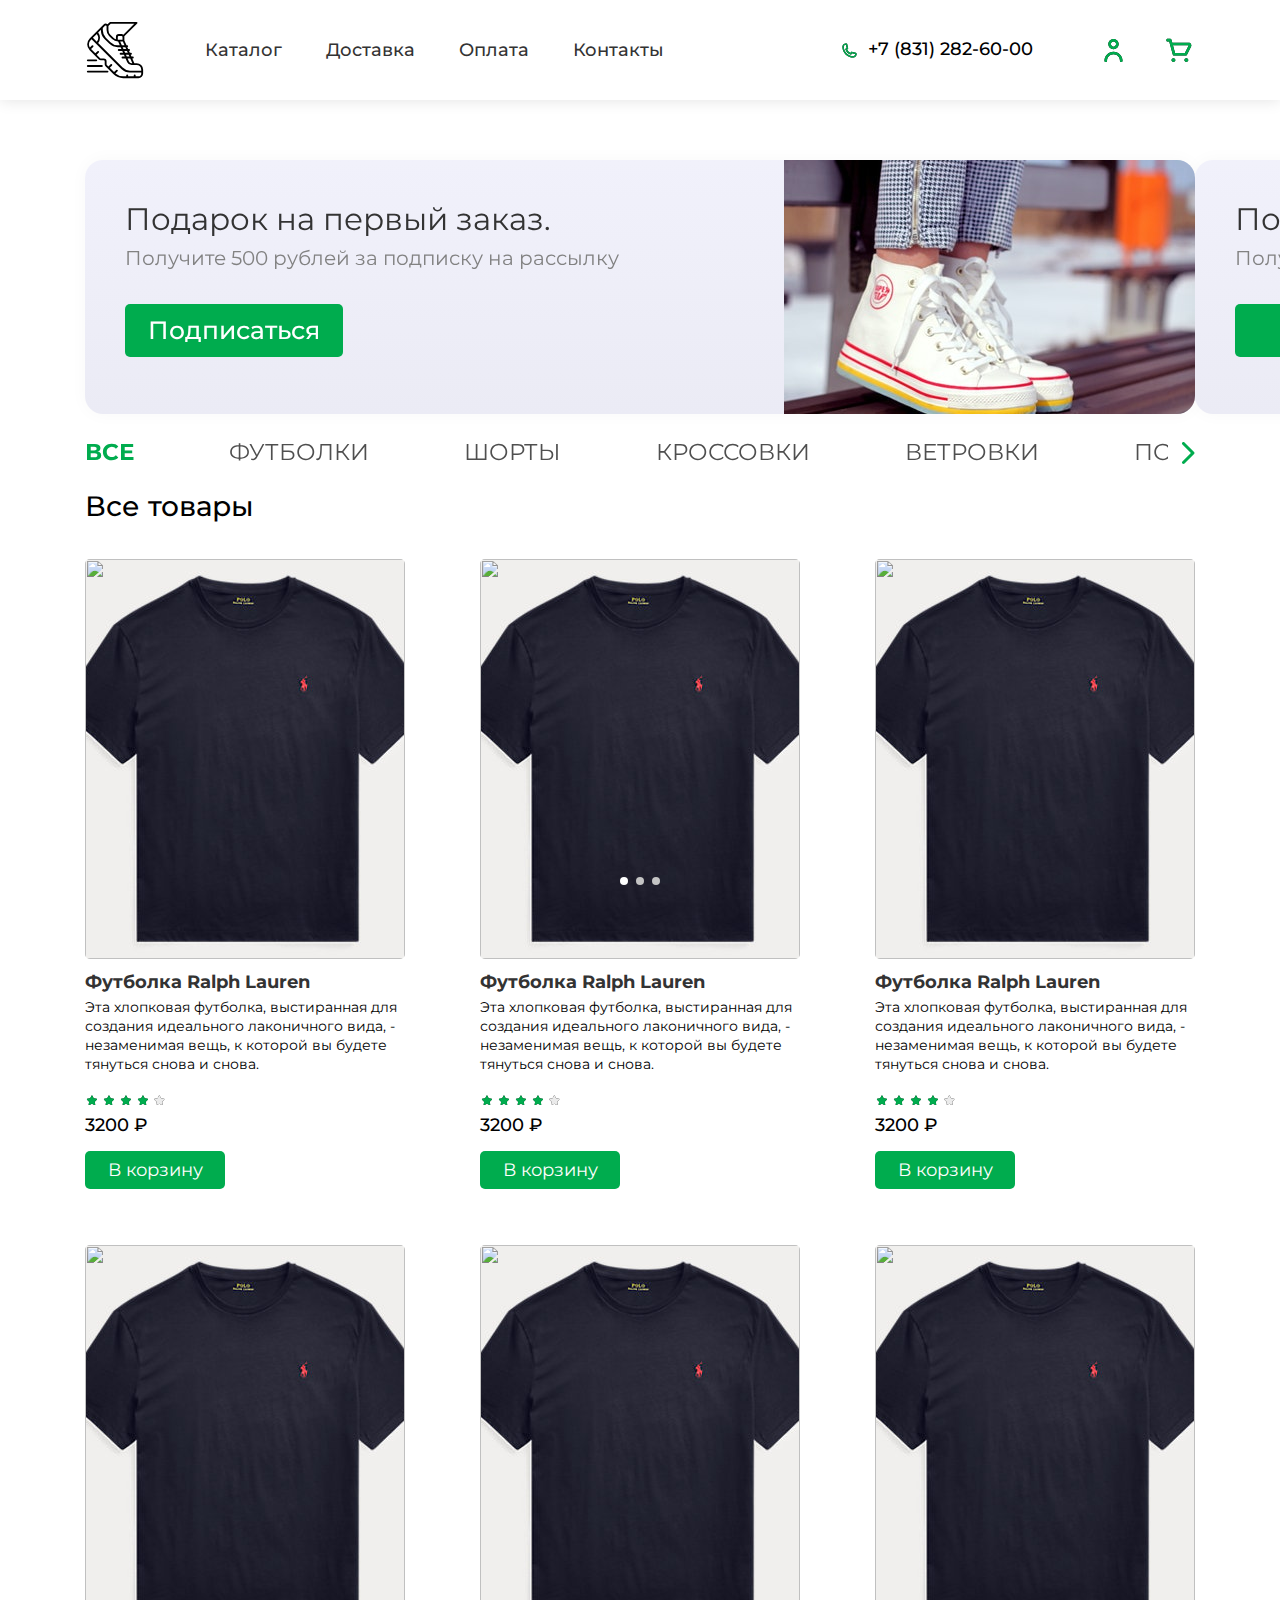
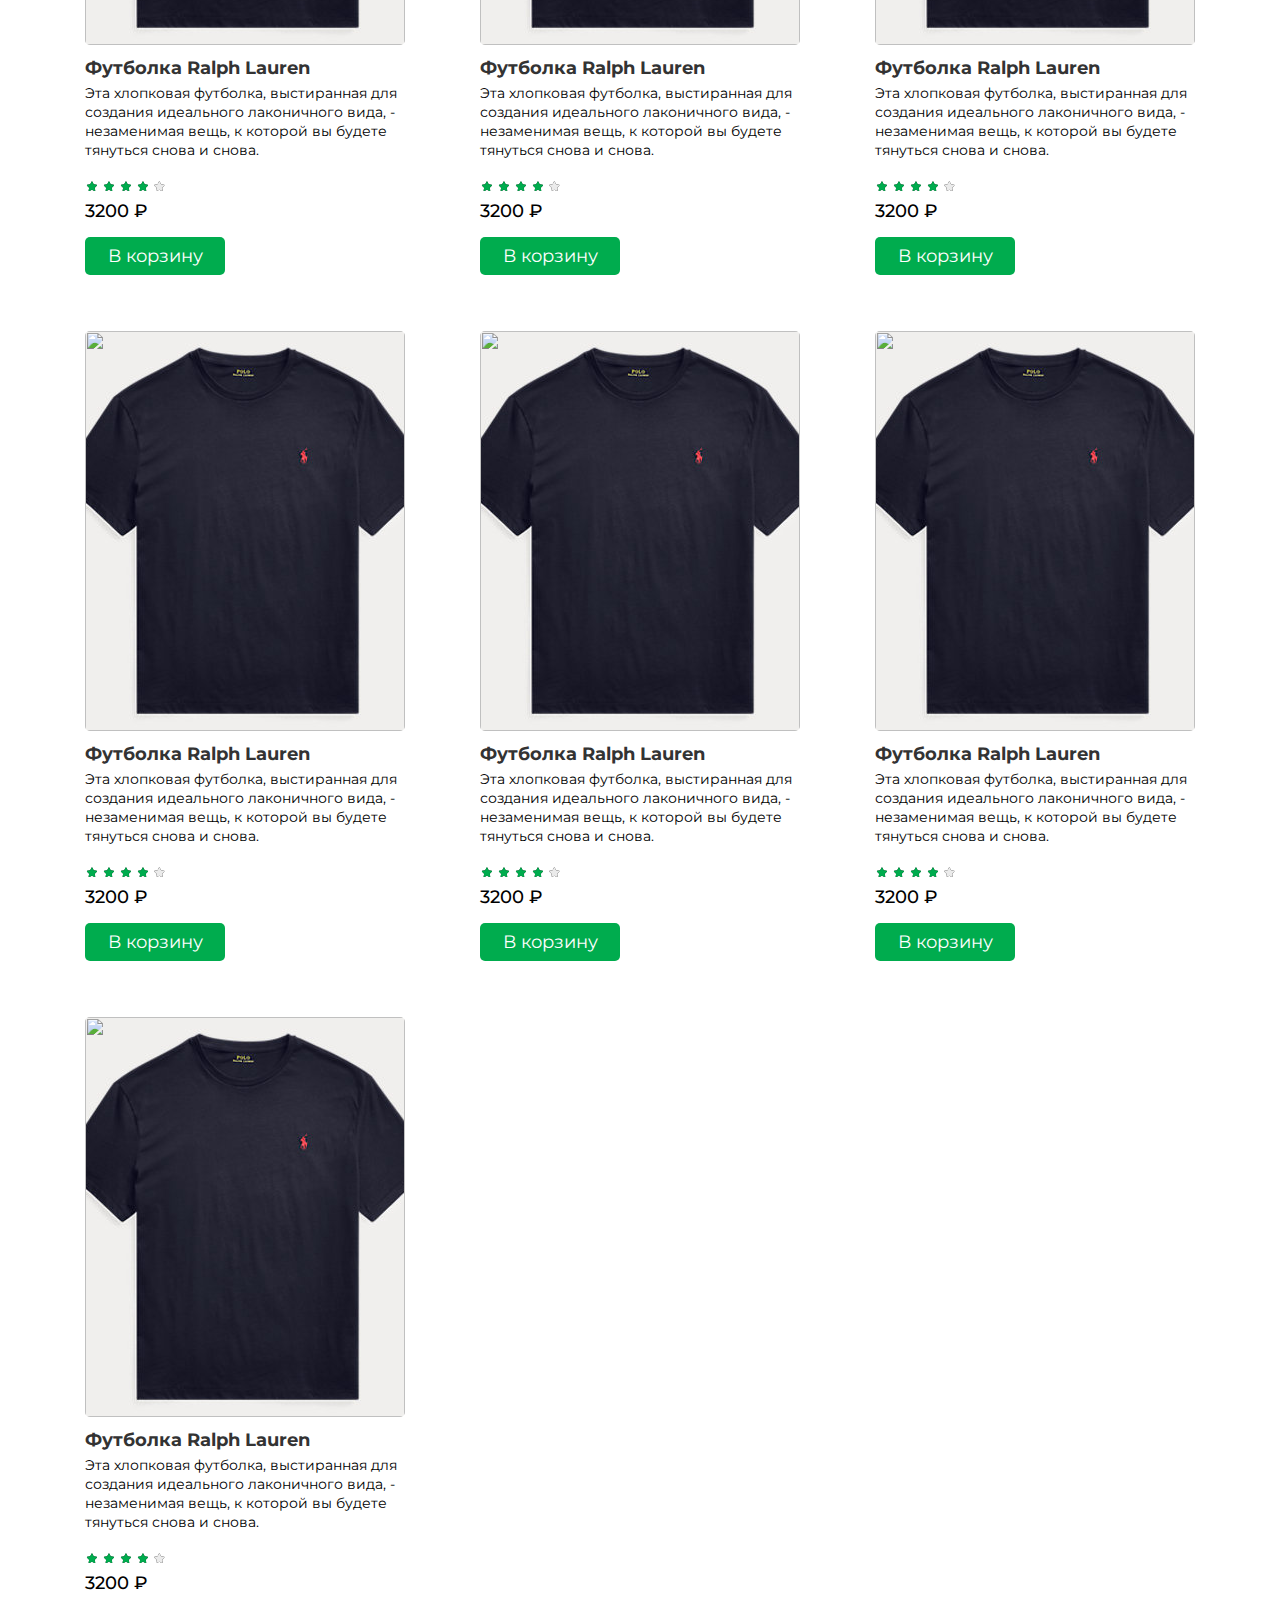
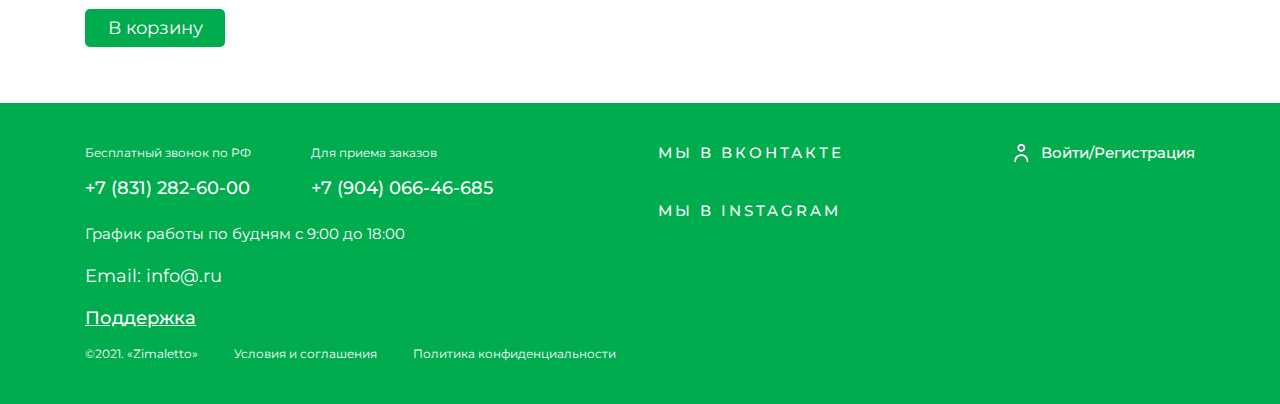
==== index.html @ 9d95bc1e "Initial commit" ====
<!DOCTYPE html>
<html lang="en">
    <head>
        <meta charset="utf-8" />
        <meta name="viewport" content="width=device-width, initial-scale=1" />

        <link
            rel="stylesheet"
            href="https://maxcdn.bootstrapcdn.com/bootstrap/4.0.0/css/bootstrap.min.css"
            integrity="sha384-Gn5384xqQ1aoWXA+058RXPxPg6fy4IWvTNh0E263XmFcJlSAwiGgFAW/dAiS6JXm"
            crossorigin="anonymous"
        />
        <link
            rel="stylesheet"
            href="https://pro.fontawesome.com/releases/v5.10.0/css/all.css"
            integrity="sha384-AYmEC3Yw5cVb3ZcuHtOA93w35dYTsvhLPVnYs9eStHfGJvOvKxVfELGroGkvsg+p"
            crossorigin="anonymous"
        />
        <link
            href="https://fonts.googleapis.com/css?family=Montserrat:100,100italic,200,200italic,300,300italic,regular,italic,500,500italic,600,600italic,700,700italic,800,800italic,900,900italic"
            rel="stylesheet"
        />
        <link
            rel="stylesheet"
            href="https://unpkg.com/swiper/swiper-bundle.css"
        />
        <link
            rel="stylesheet"
            href="https://unpkg.com/swiper/swiper-bundle.min.css"
        />
        <link rel="stylesheet" href="/scss/style.min.css" />

        <title>Zimaletto</title>
    </head>
    <body>
        <div class="wrapper">
            <header>
                <nav class="navbar navbar-expand-lg navbar-light">
                    <div class="container">
                        <a class="navbar-brand" href="#">
                            <img
                                class="navbar-logo"
                                src="/img/running.svg"
                                alt=""
                            />
                        </a>
                        <button
                            class="navbar-toggler"
                            type="button"
                            data-toggle="collapse"
                            data-target="#navbarSupportedContent"
                            aria-controls="navbarSupportedContent"
                            aria-expanded="false"
                            aria-label="Toggle navigation"
                        >
                            <span class="navbar-toggler-icon"></span>
                        </button>

                        <div
                            class="collapse navbar-collapse"
                            id="navbarSupportedContent"
                        >
                            <ul class="navbar-nav mr-auto">
                                <li class="nav-item dropdown active">
                                    <a
                                        class="nav-link dropdown-toggle"
                                        href="#"
                                        id="navbarDropdown"
                                        role="button"
                                        data-toggle="dropdown"
                                        aria-haspopup="true"
                                        aria-expanded="false"
                                    >
                                        Каталог
                                    </a>
                                    <div
                                        class="dropdown-menu"
                                        aria-labelledby="navbarDropdown"
                                    >
                                        <a class="dropdown-item" href="#">
                                            <img
                                                class="icon"
                                                src="/img/shirt.svg"
                                                alt=""
                                            />
                                            Футболки</a
                                        >
                                        <a class="dropdown-item" href="#">
                                            <img
                                                class="icon"
                                                src="/img/shorts.svg"
                                                alt=""
                                            />
                                            Шорты</a
                                        >
                                        <a class="dropdown-item" href="#">
                                            <img
                                                class="icon"
                                                src="/img/sneakers.svg"
                                                alt=""
                                            />
                                            Кроссовки</a
                                        >
                                        <a class="dropdown-item" href="#">
                                            <img
                                                class="icon"
                                                src="/img/windbreaker.svg"
                                                alt=""
                                            />
                                            Ветровки</a
                                        >
                                        <a class="dropdown-item" href="#">
                                            <img
                                                class="icon"
                                                src="/img/polo-shirt.svg"
                                                alt=""
                                            />
                                            Поло</a
                                        >
                                        <a class="dropdown-item" href="#">
                                            <img
                                                class="icon"
                                                src="/img/jeans.svg"
                                                alt=""
                                            />
                                            Джинсы</a
                                        >
                                        <a class="dropdown-item" href="#">
                                            <img
                                                class="icon"
                                                src="/img/hoodie.svg"
                                                alt=""
                                            />
                                            Худи</a
                                        >
                                        <a class="dropdown-item" href="#">
                                            <img
                                                class="icon"
                                                src="/img/cap.svg"
                                                alt=""
                                            />
                                            Бейсболки</a
                                        >
                                    </div>
                                </li>
                                <li class="nav-item">
                                    <a class="nav-link" href="#">Доставка</a>
                                </li>
                                <li class="nav-item">
                                    <a class="nav-link" href="#">Оплата</a>
                                </li>
                                <li class="nav-item">
                                    <a class="nav-link" href="#">Контакты</a>
                                </li>
                            </ul>

                            <div class="menu-right d-flex">
                                <div class="menu-contact">
                                    <a href="tel:+78312826000">
                                        <img src="/img/phone.svg" alt="" />
                                        <span>+7 (831) 282-60-00</span>
                                    </a>
                                </div>
                                <div class="menu-user">
                                    <button
                                        class="profile"
                                        data-toggle="modal"
                                        data-target="#login"
                                    >
                                        <img src="/img/person.svg" alt="" />
                                    </button>
                                    <a href="" class="cart">
                                        <img
                                            src="/img/shopping-cart.svg"
                                            alt=""
                                        />
                                    </a>
                                </div>

                                <!-- <div class="menu-user">
                                    <button
                                        class="profile"
                                        data-toggle="modal"
                                        data-target="#loginErr"
                                    >
                                        <img src="/img/person.svg" alt="" />
                                    </button>
                                </div>
                                <div class="menu-user">
                                    <button
                                        class="profile"
                                        data-toggle="modal"
                                        data-target="#register"
                                    >
                                        <img src="/img/person.svg" alt="" />
                                    </button>
                                </div>
                                <div class="menu-user">
                                    <button
                                        class="profile"
                                        data-toggle="modal"
                                        data-target="#subscribe"
                                    >
                                        <img src="/img/person.svg" alt="" />
                                    </button>
                                </div>
                                <div class="menu-user">
                                    <button
                                        class="profile"
                                        data-toggle="modal"
                                        data-target="#registerErr"
                                    >
                                        <img src="/img/person.svg" alt="" />
                                    </button>
                                </div>
                                <div class="menu-user">
                                    <button
                                        class="profile"
                                        data-toggle="modal"
                                        data-target="#check-phone"
                                    >
                                        <img src="/img/person.svg" alt="" />
                                    </button>
                                </div>
                                <div class="menu-user">
                                    <button
                                        class="profile"
                                        data-toggle="modal"
                                        data-target="#reviews"
                                    >
                                        <img src="/img/person.svg" alt="" />
                                    </button>
                                </div>
                                <div class="menu-user">
                                    <button
                                        class="profile"
                                        data-toggle="modal"
                                        data-target="#passForgot"
                                    >
                                        <img src="/img/person.svg" alt="" />
                                    </button>
                                </div> -->
                            </div>
                        </div>
                    </div>
                </nav>
            </header>

            <section class="home-banner">
                <div class="container">
                    <div class="swiper-container">
                        <div class="swiper-wrapper">
                            <div class="swiper-slide block">
                                <img src="/img/banner.jpg" alt="" />
                                <h2>Подарок на первый заказ.</h2>
                                <p>
                                    Получите 500 рублей за подписку на рассылку
                                </p>
                                <a href="">Подписаться</a>
                            </div>
                            <div class="swiper-slide block">
                                <img src="/img/banner.jpg" alt="" />
                                <h2>Подарок на первый заказ.</h2>
                                <p>
                                    Получите 500 рублей за подписку на рассылку
                                </p>
                                <a href="">Без ноги остаться</a>
                            </div>
                            <div class="swiper-slide block">
                                <img src="/img/banner.jpg" alt="" />
                                <h2>Подарок на первый заказ.</h2>
                                <p>
                                    Получите 500 рублей за подписку на рассылку
                                </p>
                                <a href="">С ногой отстаться</a>
                            </div>
                        </div>
                        <div class="swiper-pagination"></div>
                    </div>
                </div>
            </section>

            <section class="home-menu">
                <div class="container">
                    <div class="swiper-container-menu">
                        <div class="swiper-wrapper">
                            <a href="" class="swiper-slide active">
                                <span>Все</span>
                            </a>

                            <a href="" class="swiper-slide">
                                <span>Футболки</span>
                            </a>

                            <a href="" class="swiper-slide">
                                <span>Шорты</span>
                            </a>

                            <a href="" class="swiper-slide">
                                <span>Кроссовки</span>
                            </a>

                            <a href="" class="swiper-slide">
                                <span>Ветровки</span>
                            </a>

                            <a href="" class="swiper-slide">
                                <span>Поло</span>
                            </a>

                            <a href="" class="swiper-slide">
                                <span>Джинсы</span>
                            </a>

                            <a href="" class="swiper-slide">
                                <span>Толстовки</span>
                            </a>

                            <a href="" class="swiper-slide">
                                <span>Бейсболки</span>
                            </a>
                        </div>
                        <div class="swiper-button-next"></div>
                        <div class="swiper-button-prev"></div>
                    </div>
                </div>
            </section>

            <section class="home-products">
                <div class="container">
                    <h3 class="all_products">Все товары</h3>
                    <div class="products-wrapper">
                        <div class="product">
                            <div class="img">
                                <img
                                    src="https://www.rlmedia.io/is/image/PoloGSI/s7-1349791_lifestyle?$plpDeskRF$"
                                    alt=""
                                />
                            </div>
                            <a href="" class="title">Футболка Ralph Lauren</a>
                            <p class="description">
                                Эта хлопковая футболка, выстиранная для создания
                                идеального лаконичного вида, - незаменимая вещь,
                                к которой вы будете тянуться снова и снова.
                            </p>
                            <div class="rating">
                                <span class="active"></span>
                                <span class="active"></span>
                                <span class="active"></span>
                                <span class="active"></span>
                                <span></span>
                            </div>
                            <div class="price">
                                <b>3200 ₽</b>
                            </div>
                            <a href="" class="to-cart">В корзину</a>
                        </div>
                        <div class="product">
                            <div class="img">
                                <img
                                    src="https://www.rlmedia.io/is/image/PoloGSI/s7-1396756_lifestyle?$plpDeskRF$"
                                    alt=""
                                />
                            </div>
                            <a href="" class="title">Футболка Ralph Lauren</a>
                            <p class="description">
                                Эта хлопковая футболка, выстиранная для создания
                                идеального лаконичного вида, - незаменимая вещь,
                                к которой вы будете тянуться снова и снова.
                            </p>
                            <div class="rating">
                                <span class="active"></span>
                                <span class="active"></span>
                                <span class="active"></span>
                                <span class="active"></span>
                                <span></span>
                            </div>
                            <div class="price">
                                <b>3200 ₽</b>
                            </div>
                            <a href="" class="to-cart">В корзину</a>
                        </div>
                        <div class="product">
                            <div class="img">
                                <img
                                    src="https://www.rlmedia.io/is/image/PoloGSI/s7-CYO0020D_lifestyle?$plpDeskRF$"
                                    alt=""
                                />
                            </div>
                            <a href="" class="title">Футболка Ralph Lauren</a>
                            <p class="description">
                                Эта хлопковая футболка, выстиранная для создания
                                идеального лаконичного вида, - незаменимая вещь,
                                к которой вы будете тянуться снова и снова.
                            </p>
                            <div class="rating">
                                <span class="active"></span>
                                <span class="active"></span>
                                <span class="active"></span>
                                <span class="active"></span>
                                <span></span>
                            </div>
                            <div class="price">
                                <b>3200 ₽</b>
                            </div>
                            <a href="" class="to-cart">В корзину</a>
                        </div>
                        <div class="product">
                            <div class="img">
                                <img
                                    src="https://www.rlmedia.io/is/image/PoloGSI/s7-1396865_lifestyle?$rl_df_pdp_5_7_lif$"
                                    alt=""
                                />
                            </div>
                            <a href="" class="title">Футболка Ralph Lauren</a>
                            <p class="description">
                                Эта хлопковая футболка, выстиранная для создания
                                идеального лаконичного вида, - незаменимая вещь,
                                к которой вы будете тянуться снова и снова.
                            </p>
                            <div class="rating">
                                <span class="active"></span>
                                <span class="active"></span>
                                <span class="active"></span>
                                <span class="active"></span>
                                <span></span>
                            </div>
                            <div class="price">
                                <b>3200 ₽</b>
                            </div>
                            <a href="" class="to-cart">В корзину</a>
                        </div>
                        <div class="product">
                            <div class="img">
                                <img
                                    src="https://www.rlmedia.io/is/image/PoloGSI/s7-1298915_lifestyle?$rl_df_pdp_5_7_lif$"
                                    alt=""
                                />
                            </div>
                            <a href="" class="title">Футболка Ralph Lauren</a>
                            <p class="description">
                                Эта хлопковая футболка, выстиранная для создания
                                идеального лаконичного вида, - незаменимая вещь,
                                к которой вы будете тянуться снова и снова.
                            </p>
                            <div class="rating">
                                <span class="active"></span>
                                <span class="active"></span>
                                <span class="active"></span>
                                <span class="active"></span>
                                <span></span>
                            </div>
                            <div class="price">
                                <b>3200 ₽</b>
                            </div>
                            <a href="" class="to-cart">В корзину</a>
                        </div>
                        <div class="product">
                            <div class="img">
                                <img
                                    src="https://www.rlmedia.io/is/image/PoloGSI/s7-1396838_lifestyle?$rl_df_pdp_5_7_lif$"
                                    alt=""
                                />
                            </div>
                            <a href="" class="title">Футболка Ralph Lauren</a>
                            <p class="description">
                                Эта хлопковая футболка, выстиранная для создания
                                идеального лаконичного вида, - незаменимая вещь,
                                к которой вы будете тянуться снова и снова.
                            </p>
                            <div class="rating">
                                <span class="active"></span>
                                <span class="active"></span>
                                <span class="active"></span>
                                <span class="active"></span>
                                <span></span>
                            </div>
                            <div class="price">
                                <b>3200 ₽</b>
                            </div>
                            <a href="" class="to-cart">В корзину</a>
                        </div>
                        <div class="product">
                            <div class="img">
                                <img
                                    src="https://www.rlmedia.io/is/image/PoloGSI/s7-1298915_lifestyle?$rl_df_pdp_5_7_lif$"
                                    alt=""
                                />
                            </div>
                            <a href="" class="title">Футболка Ralph Lauren</a>
                            <p class="description">
                                Эта хлопковая футболка, выстиранная для создания
                                идеального лаконичного вида, - незаменимая вещь,
                                к которой вы будете тянуться снова и снова.
                            </p>
                            <div class="rating">
                                <span class="active"></span>
                                <span class="active"></span>
                                <span class="active"></span>
                                <span class="active"></span>
                                <span></span>
                            </div>
                            <div class="price">
                                <b>3200 ₽</b>
                            </div>
                            <a href="" class="to-cart">В корзину</a>
                        </div>
                        <div class="product">
                            <div class="img">
                                <img
                                    src="https://www.rlmedia.io/is/image/PoloGSI/s7-1368762_lifestyle?$rl_df_pdp_5_7_lif$"
                                    alt=""
                                />
                            </div>
                            <a href="" class="title">Футболка Ralph Lauren</a>
                            <p class="description">
                                Эта хлопковая футболка, выстиранная для создания
                                идеального лаконичного вида, - незаменимая вещь,
                                к которой вы будете тянуться снова и снова.
                            </p>
                            <div class="rating">
                                <span class="active"></span>
                                <span class="active"></span>
                                <span class="active"></span>
                                <span class="active"></span>
                                <span></span>
                            </div>
                            <div class="price">
                                <b>3200 ₽</b>
                            </div>
                            <a href="" class="to-cart">В корзину</a>
                        </div>
                        <div class="product">
                            <div class="img">
                                <img
                                    src="https://www.rlmedia.io/is/image/PoloGSI/s7-1298915_lifestyle?$rl_df_pdp_5_7_lif$"
                                    alt=""
                                />
                            </div>
                            <a href="" class="title">Футболка Ralph Lauren</a>
                            <p class="description">
                                Эта хлопковая футболка, выстиранная для создания
                                идеального лаконичного вида, - незаменимая вещь,
                                к которой вы будете тянуться снова и снова.
                            </p>
                            <div class="rating">
                                <span class="active"></span>
                                <span class="active"></span>
                                <span class="active"></span>
                                <span class="active"></span>
                                <span></span>
                            </div>
                            <div class="price">
                                <b>3200 ₽</b>
                            </div>
                            <a href="" class="to-cart">В корзину</a>
                        </div>
                        <div class="product">
                            <div class="img">
                                <img
                                    src="https://www.rlmedia.io/is/image/PoloGSI/s7-1397402_lifestyle?$rl_df_pdp_5_7_lif$"
                                    alt=""
                                />
                            </div>
                            <a href="" class="title">Футболка Ralph Lauren</a>
                            <p class="description">
                                Эта хлопковая футболка, выстиранная для создания
                                идеального лаконичного вида, - незаменимая вещь,
                                к которой вы будете тянуться снова и снова.
                            </p>
                            <div class="rating">
                                <span class="active"></span>
                                <span class="active"></span>
                                <span class="active"></span>
                                <span class="active"></span>
                                <span></span>
                            </div>
                            <div class="price">
                                <b>3200 ₽</b>
                            </div>
                            <a href="" class="to-cart">В корзину</a>
                        </div>
                    </div>
                </div>
            </section>

            <footer>
                <div class="container">
                    <div class="footer-wrapper">
                        <div class="footer-left">
                            <div class="phones">
                                <div class="phone-item">
                                    <span>Бесплатный звонок по РФ</span>
                                    <a href="tel:+78312826000"
                                        >+7 (831) 282-60-00</a
                                    >
                                </div>
                                <div class="phone-item">
                                    <span>Для приема заказов</span>
                                    <a href="tel:+79040664685"
                                        >+7 (904) 066-46-685</a
                                    >
                                </div>
                            </div>
                            <div class="work-time">
                                График работы по будням с 9:00 до 18:00
                            </div>
                            <div class="work-email">
                                <a href="mailto:info@.ru">Email: info@.ru</a>
                                <a href="" class="site-help">Поддержка</a>
                            </div>
                        </div>
                        <div class="footer-center">
                            <div class="social">
                                <a href="">Мы в вконтакте</a>
                                <a href="">Мы в instagram</a>
                            </div>
                        </div>
                        <div class="footer-right">
                            <div class="person">
                                <a href="">
                                    <img src="/img/person2.svg" alt="" /><span
                                        >Войти/Регистрация</span
                                    >
                                </a>
                            </div>
                        </div>
                    </div>
                    <div class="footer_bottom">
                        <span>©2021. «Zimaletto»</span>
                        <a href="">Условия и соглашения</a>
                        <a href="">Политика конфиденциальности</a>
                    </div>
                </div>
            </footer>
        </div>

        <script
            src="https://code.jquery.com/jquery-3.2.1.slim.min.js"
            integrity="sha384-KJ3o2DKtIkvYIK3UENzmM7KCkRr/rE9/Qpg6aAZGJwFDMVNA/GpGFF93hXpG5KkN"
            crossorigin="anonymous"
        ></script>
        <script
            src="https://cdnjs.cloudflare.com/ajax/libs/popper.js/1.12.9/umd/popper.min.js"
            integrity="sha384-ApNbgh9B+Y1QKtv3Rn7W3mgPxhU9K/ScQsAP7hUibX39j7fakFPskvXusvfa0b4Q"
            crossorigin="anonymous"
        ></script>
        <script
            src="https://maxcdn.bootstrapcdn.com/bootstrap/4.0.0/js/bootstrap.min.js"
            integrity="sha384-JZR6Spejh4U02d8jOt6vLEHfe/JQGiRRSQQxSfFWpi1MquVdAyjUar5+76PVCmYl"
            crossorigin="anonymous"
        ></script>
        <script src="https://unpkg.com/swiper/swiper-bundle.js"></script>
        <script src="https://unpkg.com/swiper/swiper-bundle.min.js"></script>

        <script>
            const swiper = new Swiper(".swiper-container", {
                pagination: {
                    el: ".swiper-pagination",
                    clickable: true,
                },
            });

            const menuSwiper = new Swiper(".swiper-container-menu", {
                slidesPerView: "auto",
                spaceBetween: 95,

                navigation: {
                    nextEl: ".swiper-button-next",
                    prevEl: ".swiper-button-prev",
                },
            });
        </script>
    </body>
</html>

<!-- Login form -->
<div
    class="modal fade"
    id="login"
    tabindex="-1"
    role="dialog"
    aria-labelledby="exampleModalLabel"
    aria-hidden="true"
>
    <div class="modal-dialog" role="document">
        <div class="modal-content">
            <button
                type="button"
                class="close"
                data-dismiss="modal"
                aria-label="Close"
            >
                <span aria-hidden="true">&times;</span>
            </button>
            <div class="modal-body">
                <div class="top-modal">
                    <img src="/img/person.svg" alt="" />
                    <div class="modal-name">Войти в личный кабинет</div>
                </div>
                <div class="form">
                    <form action="" method="POST">
                        <div class="inpb">
                            <input
                                class="phone"
                                name=""
                                type="text"
                                placeholder="Телефон"
                            />
                        </div>
                        <div class="inpb">
                            <input
                                class="pass"
                                name=""
                                type="text"
                                placeholder="Пароль"
                            />
                        </div>
                        <div class="forgot_pass">Забыли пароль?</div>
                        <button>Войти</button>
                    </form>
                    <div class="modal-txt">
                        Впервые у нас? <span>Зарегистрироваться</span>
                    </div>
                </div>
            </div>
        </div>
    </div>
</div>

<!-- Login form with check -->
<div
    class="modal fade"
    id="loginErr"
    tabindex="-1"
    role="dialog"
    aria-labelledby="exampleModalLabel"
    aria-hidden="true"
>
    <div class="modal-dialog" role="document">
        <div class="modal-content">
            <button
                type="button"
                class="close"
                data-dismiss="modal"
                aria-label="Close"
            >
                <span aria-hidden="true">&times;</span>
            </button>
            <div class="modal-body">
                <div class="top-modal">
                    <img src="/img/person.svg" alt="" />
                    <div class="modal-name">Войти в личный кабинет</div>
                </div>
                <div class="form">
                    <form action="" method="POST">
                        <div class="inpb">
                            <input
                                class="phone"
                                name=""
                                type="text"
                                placeholder="Телефон"
                            />
                        </div>
                        <div class="inpb">
                            <input
                                class="pass"
                                name=""
                                type="text"
                                placeholder="Пароль"
                            />
                        </div>
                        <div class="error-txt">
                            Не правильный логин или пароль
                        </div>
                        <div class="forgot_pass">Забыли пароль?</div>
                        <button>Войти</button>
                    </form>
                    <div class="modal-txt">
                        Впервые у нас? <span>Зарегистрироваться</span>
                    </div>
                </div>
            </div>
        </div>
    </div>
</div>

<!-- Forgot password form -->
<div
    class="modal fade"
    id="passForgot"
    tabindex="-1"
    role="dialog"
    aria-labelledby="exampleModalLabel"
    aria-hidden="true"
>
    <div class="modal-dialog" role="document">
        <div class="modal-content">
            <button
                type="button"
                class="close"
                data-dismiss="modal"
                aria-label="Close"
            >
                <span aria-hidden="true">&times;</span>
            </button>
            <div class="modal-body">
                <div class="top-modal">
                    <img src="/img/person.svg" alt="" />
                    <div class="modal-name">Восстановление пароля</div>
                </div>
                <div class="form">
                    <form action="" method="POST">
                        <div class="inpb">
                            <input
                                class="phone"
                                name=""
                                type="text"
                                placeholder="Телефон"
                            />
                        </div>
                        <div class="inpb">
                            <input
                                class="pass"
                                name=""
                                type="text"
                                placeholder="Пароль"
                            />
                        </div>
                        <div class="inpb">
                            <input
                                class="pass"
                                name=""
                                type="text"
                                placeholder="Новый пароль (мин. 6 символов)"
                            />
                        </div>
                        <div class="btn-block-2">
                            <button
                                class="decline"
                                data-dismiss="modal"
                                aria-label="Close"
                            >
                                Отменить
                            </button>
                            <button>Обновить пароль</button>
                        </div>
                    </form>
                </div>
            </div>
        </div>
    </div>
</div>

<!-- Register form -->
<div
    class="modal fade"
    id="register"
    tabindex="-1"
    role="dialog"
    aria-labelledby="exampleModalLabel"
    aria-hidden="true"
>
    <div class="modal-dialog" role="document">
        <div class="modal-content">
            <button
                type="button"
                class="close"
                data-dismiss="modal"
                aria-label="Close"
            >
                <span aria-hidden="true">&times;</span>
            </button>
            <div class="modal-body">
                <div class="top-modal">
                    <img src="/img/person.svg" alt="" />
                    <div class="modal-name">Регистрация</div>
                </div>
                <div class="form">
                    <form action="" method="POST">
                        <div class="inpb">
                            <input
                                class="phone"
                                name=""
                                type="text"
                                placeholder="Телефон"
                            />
                        </div>
                        <div class="inpb">
                            <input
                                class="pass"
                                name=""
                                type="text"
                                placeholder="Пароль"
                            />
                        </div>
                        <div class="inpb">
                            <input
                                class="pass"
                                name=""
                                type="text"
                                placeholder="Подтвердите пароль"
                            />
                        </div>
                        <div class="check-block">
                            <div class="line">
                                <input type="checkbox" name="" id="r-mail" />
                                <label for="r-mail"
                                    >Хочу получать выгодные предложения от
                                    магазина</label
                                >
                            </div>
                            <div class="line">
                                <input
                                    type="checkbox"
                                    checked
                                    name=""
                                    id="r-pol"
                                />
                                <label for="r-pol"
                                    >Принимаю условия
                                    <a href="">Пользовательского соглашения</a>,
                                    <a href=""
                                        >Политики конфиденциальности</a
                                    ></label
                                >
                            </div>
                        </div>
                        <button>Зарегистрироваться</button>
                    </form>
                </div>
            </div>
        </div>
    </div>
</div>

<!-- Mailing form -->
<div
    class="modal fade"
    id="subscribe"
    tabindex="-1"
    role="dialog"
    aria-labelledby="exampleModalLabel"
    aria-hidden="true"
>
    <div class="modal-dialog" role="document">
        <div class="modal-content">
            <button
                type="button"
                class="close"
                data-dismiss="modal"
                aria-label="Close"
            >
                <span aria-hidden="true">&times;</span>
            </button>
            <div class="modal-body">
                <div class="top-modal">
                    <img src="/img/modal-mail.svg" alt="" />
                    <div class="modal-name">
                        Подпишитесь на нашу рассылку и получите промокод на 500
                        RUB
                    </div>
                </div>
                <div class="form">
                    <form action="" method="POST">
                        <div class="inpb">
                            <input
                                class="mail"
                                name=""
                                type="text"
                                placeholder="E-mail"
                            />
                        </div>

                        <button>Отправить</button>
                    </form>
                </div>
            </div>
        </div>
    </div>
</div>

<!-- Register form with check -->
<div
    class="modal fade"
    id="registerErr"
    tabindex="-1"
    role="dialog"
    aria-labelledby="exampleModalLabel"
    aria-hidden="true"
>
    <div class="modal-dialog" role="document">
        <div class="modal-content">
            <button
                type="button"
                class="close"
                data-dismiss="modal"
                aria-label="Close"
            >
                <span aria-hidden="true">&times;</span>
            </button>
            <div class="modal-body">
                <div class="top-modal">
                    <img src="/img/person.svg" alt="" />
                    <div class="modal-name">Регистрация</div>
                </div>
                <div class="form">
                    <form action="" method="POST">
                        <div class="inpb">
                            <input
                                class="phone"
                                name=""
                                type="text"
                                placeholder="Телефон"
                            />
                        </div>
                        <div class="inpb">
                            <input
                                class="pass"
                                name=""
                                type="text"
                                placeholder="Пароль"
                            />
                        </div>
                        <div class="inpb">
                            <input
                                class="pass"
                                name=""
                                type="text"
                                placeholder="Подтвердите пароль"
                            />
                        </div>

                        <div class="error-txt">
                            Пользователь с таким номером телефона уже
                            зарегистрирован
                        </div>
                        <div class="check-block">
                            <div class="line">
                                <input type="checkbox" name="" id="r-mail" />
                                <label for="r-mail"
                                    >Хочу получать выгодные предложения от
                                    магазина</label
                                >
                            </div>
                            <div class="line">
                                <input
                                    type="checkbox"
                                    checked
                                    name=""
                                    id="r-pol"
                                />
                                <label for="r-pol"
                                    >Принимаю условия
                                    <a href="">Пользовательского соглашения</a>,
                                    <a href=""
                                        >Политики конфиденциальности</a
                                    ></label
                                >
                            </div>
                        </div>
                        <button>Зарегистрироваться</button>
                    </form>
                </div>
            </div>
        </div>
    </div>
</div>

<!-- Modal phone -->

<!-- Register form -->
<div
    class="modal fade"
    id="check-phone"
    tabindex="-1"
    role="dialog"
    aria-labelledby="exampleModalLabel"
    aria-hidden="true"
>
    <div class="modal-dialog" role="document">
        <div class="modal-content">
            <button
                type="button"
                class="close"
                data-dismiss="modal"
                aria-label="Close"
            >
                <span aria-hidden="true">&times;</span>
            </button>
            <div class="modal-body">
                <div class="top-modal">
                    <img src="/img/person.svg" alt="" />
                    <div class="modal-name">Подтвердите номер телефона</div>
                </div>
                <div class="form">
                    <form action="" method="POST">
                        <div class="inpb digit">
                            <input name="" type="text" maxlength="1" />
                            <span></span>
                            <input name="" type="text" maxlength="1" />
                            <span></span>
                            <input name="" type="text" maxlength="1" />
                            <span></span>
                            <input name="" type="text" maxlength="1" />
                        </div>
                        <div class="send-check">
                            <span>Отправить повторно</span> <b>1:59</b>
                            <button>Далее</button>
                        </div>
                    </form>
                </div>
            </div>
        </div>
    </div>
</div>

<!-- Reviews form -->
<div
    class="modal fade"
    id="reviews"
    tabindex="-1"
    role="dialog"
    aria-labelledby="exampleModalLabel"
    aria-hidden="true"
>
    <div class="modal-dialog reviews" role="document">
        <div class="modal-content">
            <button
                type="button"
                class="close"
                data-dismiss="modal"
                aria-label="Close"
            >
                <span aria-hidden="true">&times;</span>
            </button>
            <div class="modal-body">
                <div class="rev-top">Добавить отзыв</div>
                <div class="form">
                    <form action="" method="POST">
                        <div class="line-rev">
                            <b>Ваша оценка: </b>
                            <div class="rating">
                                <span class="active"></span>
                                <span class="active"></span>
                                <span class="active"></span>
                                <span class="active"></span>
                                <span></span>
                            </div>
                        </div>
                        <div class="inpb line-rev">
                            <b>Ваше имя:</b>
                            <input
                                class=""
                                name=""
                                type="text"
                                placeholder="Введите Ваше имя"
                            />
                        </div>
                        <div class="inpb line-rev">
                            <b>Ваше отзыв:</b>
                            <textarea name=""></textarea>
                        </div>

                        <button>Добавить отзыв</button>
                    </form>
                </div>
            </div>
        </div>
    </div>
</div>
---- scss/style.min.css ----
*{margin:0;padding:0}*:focus{outline:-webkit-focus-ring-color auto 0px !important}body{font-family:"Montserrat", sans-serif;font-size:16px;color:#000}.swiper-pagination-bullet{cursor:pointer;background:#c4c4c4 !important;opacity:1 !important}.swiper-pagination-bullet-active{cursor:pointer;background:#fff !important;opacity:1 !important}header{background:#fff;-webkit-box-shadow:0px 0px 15px rgba(0,0,0,0.12);box-shadow:0px 0px 15px rgba(0,0,0,0.12)}header .navbar-brand{margin-right:38px}header nav{width:100%;height:100px}header .dropdown-menu{background:#fff;-webkit-box-shadow:0px 0px 15px rgba(0,0,0,0.12);box-shadow:0px 0px 15px rgba(0,0,0,0.12);border-radius:12px;border:none;padding:56px 0 0;position:relative;top:-17px;margin:0;z-index:2}header .dropdown-menu .dropdown-item{font-size:14px;line-height:20px;color:#333}header .icon{width:20px;height:20px;margin-right:5px;display:inline-block;text-align:center}header .navbar-logo{width:60px;height:60px}header .navbar-light .navbar-nav .nav-item.dropdown a{position:relative;z-index:3}header .navbar-light .navbar-nav .nav-item .nav-link{font-style:normal;font-weight:500;font-size:18px;line-height:22px;color:#333;padding:0 22px;-webkit-transition:0.2s linear;transition:0.2s linear}header .navbar-light .navbar-nav .nav-item .nav-link:hover{color:#00ac4e}header .dropdown-toggle::after{display:none}header .menu-right{-webkit-box-align:center;-ms-flex-align:center;align-items:center}header .menu-right .menu-contact{margin-right:35px}header .menu-right .menu-contact a{font-weight:500;font-size:18px;line-height:21px;color:#000;text-decoration:none}header .menu-right .menu-contact a img{margin-right:5px}header .menu-right .menu-user a,header .menu-right .menu-user button{margin-left:30px;cursor:pointer}header .menu-right .menu-user button{background:none;border:none;padding:0}.home-banner{padding-top:60px;padding-bottom:25px}.home-banner .swiper-container{width:100%}.home-banner .block{width:100%;background:-webkit-gradient(linear, left top, left bottom, from(#f1f1fb), to(#ebebf5));background:linear-gradient(180deg, #f1f1fb 0%, #ebebf5 100%);position:relative;-webkit-box-shadow:0px 0px 18px rgba(0,0,0,0.03);box-shadow:0px 0px 18px rgba(0,0,0,0.03);border-radius:18px;height:254px;width:100%;overflow:hidden;padding:40px}.home-banner .block img{position:absolute;top:0;right:0}.home-banner .block h2{font-style:normal;font-weight:normal;font-size:31px;line-height:38px;color:#333}.home-banner .block p{font-size:20px;line-height:24px;color:#828282}.home-banner .block a{font-weight:500;font-size:25px;line-height:53px;display:block;color:#fff;width:218px;height:53px;background:#00ac4e;border-radius:5px;text-decoration:none;text-align:center;margin-top:34px}.home-menu .container .swiper-button-next:after,.home-menu .container .swiper-container-rtl .swiper-button-prev:after{content:"";background-image:url(../img/right-arrow.svg);width:14px;height:24px}.home-menu .container .swiper-button-prev{display:none}.home-menu .container .swiper-button-prev,.home-menu .container .swiper-container-rtl .swiper-button-next{left:0}.home-menu .container .swiper-button-next,.home-menu .container .swiper-container-rtl .swiper-button-prev{right:0;-webkit-box-pack:end;-ms-flex-pack:end;justify-content:flex-end;background:#fff}.home-menu .container .swiper-button-next.swiper-button-disabled,.home-menu .container .swiper-button-prev.swiper-button-disabled{display:none}.home-menu .container .swiper-container-menu{position:relative;overflow:hidden}.home-menu .container .swiper-container-menu a{font-size:23px;line-height:27px;color:#4f4f4f;text-decoration:none;text-transform:uppercase;width:auto !important}.home-menu .container .swiper-container-menu a.active{font-weight:700;color:#00ac4e;border-radius:5px}.home-products{padding-top:24px}.home-products h3.all_products{margin-bottom:35px}.home-products .row{-webkit-box-orient:vertical;-webkit-box-direction:normal;-ms-flex-direction:column;flex-direction:column}.home-products .products-wrapper{display:-webkit-box;display:-ms-flexbox;display:flex;-ms-flex-wrap:wrap;flex-wrap:wrap;-webkit-box-pack:justify;-ms-flex-pack:justify;justify-content:space-between}.home-products .products-wrapper .product{width:320px;margin-bottom:56px}.home-products .products-wrapper .product .img{background-image:url(../img/shirt.jpg);background-color:#e6e6e6;background-position:center;background-repeat:no-repeat;border-radius:5px;height:400px;overflow:hidden}.home-products .products-wrapper .product .img img{width:100%;height:100%}.home-products .products-wrapper .product .title{margin:12px 0 5px;display:block;font-weight:700;font-size:18px;line-height:22px;color:#333}.home-products .products-wrapper .product .description{font-size:14px;line-height:19px;color:#000}.home-products .products-wrapper .product .rating span{background:url(../img/empty-star.svg);width:13px;height:13px;display:inline-block}.home-products .products-wrapper .product .rating span.active{background:url(../img/star.svg)}.home-products .products-wrapper .product .price b{font-weight:500;font-size:18px;line-height:23px;color:#000;margin-right:18px}.home-products .products-wrapper .product a.to-cart{margin-top:13px;width:140px;height:38px;left:223px;top:846px;background:#00ac4e;border-radius:5px;line-height:38px;text-align:center;font-size:18px;display:inline-block;color:#fff}.home-products .products-wrapper .product a.to-cart:hover{text-decoration:none}footer{background:#00ac4e;padding:34px 0;color:#fff}footer a{color:#fff}footer a:hover{color:#fff}footer .footer_bottom{margin-top:9px;font-size:12px;line-height:32px}footer .footer_bottom a{font-size:12px;line-height:32px;margin-left:33px}footer .footer-wrapper{display:-webkit-box;display:-ms-flexbox;display:flex;-webkit-box-pack:justify;-ms-flex-pack:justify;justify-content:space-between}footer .footer-wrapper .footer-left .phones{display:-webkit-box;display:-ms-flexbox;display:flex;-webkit-box-pack:justify;-ms-flex-pack:justify;justify-content:space-between}footer .footer-wrapper .footer-left .phones .phone-item{display:-webkit-box;display:-ms-flexbox;display:flex;-webkit-box-orient:vertical;-webkit-box-direction:normal;-ms-flex-direction:column;flex-direction:column;margin-right:60px}footer .footer-wrapper .footer-left .phones .phone-item:last-child{margin-right:0}footer .footer-wrapper .footer-left .phones .phone-item span{font-size:12px;line-height:32px}footer .footer-wrapper .footer-left .phones .phone-item a{font-weight:500;font-size:18px;line-height:39px}footer .footer-wrapper .footer-left .phones .phone-item a:hover{text-decoration:none}footer .footer-wrapper .footer-left .work-time{font-size:15px;line-height:32px;margin:10px 0}footer .footer-wrapper .footer-left .work-email{display:-webkit-box;display:-ms-flexbox;display:flex;-webkit-box-orient:vertical;-webkit-box-direction:normal;-ms-flex-direction:column;flex-direction:column}footer .footer-wrapper .footer-left .work-email a{font-size:18px;line-height:32px}footer .footer-wrapper .footer-left .work-email a.site-help{font-weight:500;font-size:18px;line-height:22px;-webkit-text-decoration-line:underline;text-decoration-line:underline;margin-top:15px}footer .footer-wrapper .footer-center .social{display:-webkit-box;display:-ms-flexbox;display:flex;-webkit-box-orient:vertical;-webkit-box-direction:normal;-ms-flex-direction:column;flex-direction:column}footer .footer-wrapper .footer-center .social a{font-weight:500;font-size:15px;line-height:32px;letter-spacing:3px;font-variant:small-caps;text-transform:uppercase;margin-bottom:26px}footer .footer-wrapper .footer-right .person a{display:-webkit-box;display:-ms-flexbox;display:flex;-webkit-box-align:center;-ms-flex-align:center;align-items:center;font-weight:500;font-size:15px;line-height:32px}footer .footer-wrapper .footer-right .person a img{margin-right:7px}.green_btn{background:#00ac4e;border-radius:7px;font-weight:500;font-size:20px;line-height:21px;text-align:center;color:#fff;display:-webkit-box;display:-ms-flexbox;display:flex;-webkit-box-pack:center;-ms-flex-pack:center;justify-content:center;-webkit-box-align:center;-ms-flex-align:center;align-items:center;padding:14px 38px}.green_btn:hover{text-decoration:none;color:#fff}.default_btn{border-radius:7px;font-style:normal;font-weight:normal;font-size:20px;line-height:29px;text-align:center;color:#00ac4e;display:-webkit-box;display:-ms-flexbox;display:flex;-webkit-box-pack:center;-ms-flex-pack:center;justify-content:center;-webkit-box-align:center;-ms-flex-align:center;align-items:center}.default_btn img{margin-left:9px;position:relative;top:1px}.default_btn:hover{text-decoration:none;color:#00ac4e}.page-content{padding:45px 0 60px}.page-content h1{font-weight:500;font-size:28px;line-height:33px;color:#000;margin-bottom:25px}.page-content p{font-style:normal;font-weight:normal;font-size:20px;line-height:26px;color:#828282;margin-bottom:50px}.card{padding:60px 0;border:none;background-color:transparent}.card .card-top{display:-webkit-box;display:-ms-flexbox;display:flex;-webkit-box-pack:justify;-ms-flex-pack:justify;justify-content:space-between}.card .card-top .card-img{width:67%;height:400px;background:#f9f9f9;border-radius:15px;background-position:center;background-repeat:no-repeat;display:-webkit-box;display:-ms-flexbox;display:flex;-webkit-box-pack:center;-ms-flex-pack:center;justify-content:center;overflow:hidden}.card .card-top .card-img img{height:100%}.card .card-top .card-sidebar{width:30%;background:#fff;-webkit-box-shadow:0px 0px 27px rgba(0,0,0,0.06);box-shadow:0px 0px 27px rgba(0,0,0,0.06);border-radius:15px;padding:30px;display:-webkit-box;display:-ms-flexbox;display:flex;-webkit-box-orient:vertical;-webkit-box-direction:normal;-ms-flex-direction:column;flex-direction:column;-webkit-box-pack:justify;-ms-flex-pack:justify;justify-content:space-between}.card .card-top .card-sidebar .title{font-weight:500;font-size:18px;line-height:23px;color:#000;margin-bottom:-20px}.card .card-top .card-sidebar .rating span{background:url(../img/empty-star.svg);width:13px;height:13px;display:inline-block}.card .card-top .card-sidebar .rating span.active{background:url(../img/star.svg)}.card .card-top .card-sidebar .reviews{font-style:normal;font-weight:normal;font-size:14px;line-height:19px;color:#c6c6c6}.card .card-top .card-sidebar .price{display:-webkit-box;display:-ms-flexbox;display:flex;-webkit-box-pack:justify;-ms-flex-pack:justify;justify-content:space-between;-webkit-box-align:center;-ms-flex-align:center;align-items:center}.card .card-top .card-sidebar .price span{font-weight:500;font-size:16px;line-height:22px;color:#c6c6c6}.card .card-top .card-sidebar .price span b{font-weight:500;font-size:18px;line-height:23px;color:#000}.card .card-top .card-sidebar .input_range{width:116px;height:42px;background:#fcfcfc;border:1px solid #ebebeb;-webkit-box-sizing:border-box;box-sizing:border-box;border-radius:9px;display:-webkit-box;display:-ms-flexbox;display:flex;-webkit-box-pack:justify;-ms-flex-pack:justify;justify-content:space-between;-webkit-box-align:center;-ms-flex-align:center;align-items:center;text-align:center}.card .card-top .card-sidebar .input_range span b{font-size:16px}.card .card-top .card-sidebar .input_range button.button{font-size:18px;width:20px;background:none;border:none;text-align:center;cursor:pointer}.card .card-top .card-sidebar .input_range button.button.plus{color:#00ac4e}.card .card-top .card-sidebar .to-pay{margin:10px 0 12px 0;display:-webkit-box;display:-ms-flexbox;display:flex;-webkit-box-pack:justify;-ms-flex-pack:justify;justify-content:space-between;-webkit-box-align:center;-ms-flex-align:center;align-items:center}.card .card-top .card-sidebar .to-pay span{font-weight:500;font-size:14px;line-height:22px;color:#000}.card .card-top .card-sidebar .to-pay b{font-style:normal;font-weight:500;font-size:18px;line-height:23px;color:#00ac4e}.card .card-top .card-sidebar .pay-block{display:-webkit-box;display:-ms-flexbox;display:flex;-webkit-box-pack:justify;-ms-flex-pack:justify;justify-content:space-between}.card .card-top .card-sidebar .pay-block .cart-add{border:none;background-image:url(../img/shopping-cart2.svg);background-position:center;background-repeat:no-repeat;width:49px;height:49px;background-color:#00ac4e;border-radius:5px}.card .card-top .card-sidebar .pay-block .pay-popup{width:215px;height:49px;background:#00ac4e;border-radius:5px;display:-webkit-box;display:-ms-flexbox;display:flex;-webkit-box-pack:center;-ms-flex-pack:center;justify-content:center;-webkit-box-align:center;-ms-flex-align:center;align-items:center;font-weight:500;font-size:18px;line-height:23px;color:#fff;border:none}.card .card-bottom{margin-top:60px;display:-webkit-box;display:-ms-flexbox;display:flex;-webkit-box-pack:justify;-ms-flex-pack:justify;justify-content:space-between}.card .card-bottom .card-info{width:67%}.card .card-bottom .card-info .nav-tabs{display:-webkit-box;display:-ms-flexbox;display:flex;-webkit-box-pack:justify;-ms-flex-pack:justify;justify-content:space-between;border-bottom:none;padding-right:35px;margin-bottom:40px}.card .card-bottom .card-info .nav-tabs .nav-link{font-size:28px;line-height:19px;color:#828282;border:none;padding:0}.card .card-bottom .card-info .nav-tabs .nav-link.active{font-weight:500;font-size:28px;line-height:19px;color:#00ac4e}.card .card-bottom .card-info .tab-content>.tab-pane{padding:0;position:relative}.card .card-bottom .card-info .tab-content>.tab-pane .product_ul{margin:0;padding:0}.card .card-bottom .card-info .tab-content>.tab-pane .product_ul li{list-style:none;font-style:normal;font-size:18px;line-height:36px;color:#828282}.card .card-bottom .card-info .tab-content>.tab-pane .product_ul li b{font-weight:500}.card .card-bottom .card-info .tab-content>.tab-pane h2.tab{font-weight:500;font-size:22px;line-height:19px;color:#000;margin-bottom:22px}.card .card-bottom .card-info .tab-content>.tab-pane p{font-size:18px;line-height:25px;color:#828282;padding-right:35px}.card .card-bottom .card-info .tab-content>.tab-pane .slider-reviews{position:relative;overflow:hidden;padding-right:77px}.card .card-bottom .card-info .tab-content>.tab-pane .slider-reviews:before{width:77px;height:100%;position:absolute;top:0;right:0;z-index:10;content:"";background:#fff}.card .card-bottom .card-info .tab-content>.tab-pane .slider-reviews .swiper-button-next{font-weight:500;font-size:14px;line-height:16px;color:#00ac4e;padding-right:5px}.card .card-bottom .card-info .tab-content>.tab-pane .slider-reviews .swiper-button-next span{margin-right:5px}.card .card-bottom .card-info .tab-content>.tab-pane .slider-reviews .swiper-button-next:after{content:""}.card .card-bottom .card-info .tab-content>.tab-pane .slider-reviews .swiper-wrapper{-webkit-box-pack:start;-ms-flex-pack:start;justify-content:flex-start}.card .card-bottom .card-info .tab-content>.tab-pane .slider-reviews .swiper-wrapper .swiper-slide{background:#f2f2f2;border-radius:11px;padding:15px}.card .card-bottom .card-info .tab-content>.tab-pane .slider-reviews .swiper-wrapper .swiper-slide .rev_header{display:-webkit-box;display:-ms-flexbox;display:flex}.card .card-bottom .card-info .tab-content>.tab-pane .slider-reviews .swiper-wrapper .swiper-slide .rev_header .avatar{width:50px;height:50px;margin-right:10px}.card .card-bottom .card-info .tab-content>.tab-pane .slider-reviews .swiper-wrapper .swiper-slide .rev_header .avatar img{width:100%;height:100%;border-radius:50%}.card .card-bottom .card-info .tab-content>.tab-pane .slider-reviews .swiper-wrapper .swiper-slide .rev_header .rev_avatar{display:-webkit-box;display:-ms-flexbox;display:flex;-webkit-box-orient:vertical;-webkit-box-direction:normal;-ms-flex-direction:column;flex-direction:column}.card .card-bottom .card-info .tab-content>.tab-pane .slider-reviews .swiper-wrapper .swiper-slide .rev_header .rev_avatar .rev_name{font-weight:500;font-size:16px;line-height:18px;color:#000}.card .card-bottom .card-info .tab-content>.tab-pane .slider-reviews .swiper-wrapper .swiper-slide .rev_header .rev_avatar .rev_social{font-size:14px;line-height:14px;text-decoration:underline;color:#2d9cdb;margin-bottom:10px}.card .card-bottom .card-info .tab-content>.tab-pane .slider-reviews .swiper-wrapper .swiper-slide .rev_header .rev_avatar .rating span{background:url(../img/empty-star.svg);width:13px;height:13px;display:inline-block}.card .card-bottom .card-info .tab-content>.tab-pane .slider-reviews .swiper-wrapper .swiper-slide .rev_header .rev_avatar .rating span.active{background:url(../img/star.svg);background-size:cover}.card .card-bottom .card-info .tab-content>.tab-pane .slider-reviews .swiper-wrapper .swiper-slide .rev_footer p{font-size:14px;line-height:20px;color:#000}.card .card-bottom .card-info .tab-content>.tab-pane .slider-reviews .swiper-wrapper .swiper-slide .rev_footer a{font-weight:500;font-size:12px;line-height:14px;text-decoration:underline;color:#00ac4e}.card .card-bottom .card-sidebar{width:30%;background:#fff;-webkit-box-shadow:0px 0px 27px rgba(0,0,0,0.06);box-shadow:0px 0px 27px rgba(0,0,0,0.06);border-radius:15px;padding:30px}.card .card-bottom .card-sidebar .title,.card .card-bottom .card-sidebar .line{font-style:normal;font-weight:normal;font-size:15px;line-height:17px;color:#000}.card .card-bottom .card-sidebar .line{margin-top:15px;display:-webkit-box;display:-ms-flexbox;display:flex;-webkit-box-align:center;-ms-flex-align:center;align-items:center}.card .card-bottom .card-sidebar .line img{margin-right:15px}.card .card-bottom .card-sidebar .range-slide{margin-top:32px;margin-left:15px;margin-right:39px}.card .card-bottom .card-sidebar .range-slide .range-line{width:100%;height:3px;background:#f2f2f2;border-radius:2px;position:relative}.card .card-bottom .card-sidebar .range-slide .range-line:before{content:attr(data-mins);font-style:normal;font-weight:500;font-size:11px;line-height:13px;color:#000;position:absolute;top:-5px;left:-15px}.card .card-bottom .card-sidebar .range-slide .range-line:after{content:attr(data-maxs);font-style:normal;font-weight:500;font-size:11px;line-height:13px;color:#000;position:absolute;top:-5px;right:-39px}.card .card-bottom .card-sidebar .range-slide .range-line .green-line{position:absolute;top:0;left:0;background:#00ac4e;border-radius:3px;height:100%}.card .card-bottom .card-sidebar .range-slide .range-line .round{width:12px;height:12px;background:#00ac4e;border:2px solid #fff;-webkit-box-sizing:border-box;box-sizing:border-box;border-radius:50%;position:absolute;top:-4px;left:33%;-webkit-transform:translateX(-50%);transform:translateX(-50%)}.card .card-bottom .card-sidebar .range-slide .range-line .round:before{content:attr(data-min);font-weight:500;font-size:11px;line-height:13px;color:#000;position:absolute;top:-20px;left:0;width:200px;-webkit-transform:translateX(-23%);transform:translateX(-23%)}.card .card-bottom .card-sidebar .range-slide .range-text{font-style:normal;font-weight:normal;font-size:12px;line-height:20px;color:#000;text-align:center;margin-top:10px}.cart-product{padding:60px 0}.cart-product.profile .line-block-buttons{display:-webkit-box;display:-ms-flexbox;display:flex;margin-bottom:60px}.cart-product.profile .line-block-buttons button{margin-right:90px;width:140px;height:110px;background:transparent;border-radius:16px;border:none;font-weight:500;font-size:14px;line-height:21px;color:#00ac4e;display:-webkit-box;display:-ms-flexbox;display:flex;-webkit-box-orient:vertical;-webkit-box-direction:normal;-ms-flex-direction:column;flex-direction:column;-webkit-box-pack:justify;-ms-flex-pack:justify;justify-content:space-between;-webkit-box-align:center;-ms-flex-align:center;align-items:center;padding:15px 0;-webkit-box-sizing:border-box;box-sizing:border-box;cursor:pointer}.cart-product.profile .line-block-buttons button svg path{fill:#00ac4e}.cart-product.profile .line-block-buttons .active{background:#00ac4e;color:#fff}.cart-product.profile .line-block-buttons .active svg path{fill:#fff}.cart-product.profile .line-tab{display:none}.cart-product.profile .line-tab.active{display:block}.cart-product.profile .block-order{background:#fff;-webkit-box-shadow:0px 0px 16px rgba(0,0,0,0.07);box-shadow:0px 0px 16px rgba(0,0,0,0.07);border-radius:14px;padding:24px;display:-webkit-box;display:-ms-flexbox;display:flex;margin-bottom:40px}.cart-product.profile .block-order>div{width:50%}.cart-product.profile .block-order>div .line{margin-top:10px;margin-bottom:20px;font-style:normal;font-weight:normal;font-size:20px;line-height:29px;color:#000}.cart-product.profile .block-order>div .line b{font-weight:500}.cart-product.profile .block-order>div .line .green{color:#00ac4e}.cart-product.profile .block-order>div .line .red{color:#eb5757}.cart-product.profile .block-order>div .cart-product-item{padding:15px 15px 15px 35px;border-top:1px solid #ebebeb;display:-webkit-box;display:-ms-flexbox;display:flex;-webkit-box-pack:justify;-ms-flex-pack:justify;justify-content:space-between;-webkit-box-align:center;-ms-flex-align:center;align-items:center}.cart-product.profile .block-order>div .cart-product-item .d-flex{-webkit-box-align:center;-ms-flex-align:center;align-items:center}.cart-product.profile .block-order>div .cart-product-item .cart-product-img{margin-right:25px;width:80px;height:60px;background:#00ac4e;border-radius:4px}.cart-product.profile .block-order>div .cart-product-item .cart-product-name{font-weight:500;font-size:16px;line-height:15px;color:#000}.cart-product.profile .block-order>div .cart-product-item .quantity{width:114px;height:42px;background:#fcfcfc;border:1px solid #ebebeb;-webkit-box-sizing:border-box;box-sizing:border-box;border-radius:9px;font-size:12px;line-height:19px;color:#000;text-align:center;line-height:42px;margin-right:45px}.cart-product.profile .block-order>div .cart-product-item .cart-product-price{font-weight:500;font-size:20px;line-height:17px;color:#000}.cart-product.profile h3{font-weight:500;font-size:25px;line-height:25px;color:#000;margin-bottom:25px}.cart-product.profile h3 span{font-size:18px}.cart-product.profile .cart-wrapper{-webkit-box-align:start;-ms-flex-align:start;align-items:flex-start}.cart-product.profile .cart-wrapper .form-line.g-father{width:260px}.cart-product.profile .cart-wrapper .form-line .group-block{display:-webkit-box;display:-ms-flexbox;display:flex;-webkit-box-pack:justify;-ms-flex-pack:justify;justify-content:space-between}.cart-product.profile .cart-wrapper .form-line .group-block .group-line{width:210px}.cart-product.profile .cart-wrapper .form-line .group-block .group-line.g-name{width:200px}.cart-product.profile .cart-wrapper .form-line .group-block .group-line.g-surname{width:260px}.cart-product.profile .cart-wrapper .form-line input{height:60px;width:100%;background:#fcfcfc;border:1px solid #ebebeb;-webkit-box-sizing:border-box;box-sizing:border-box;border-radius:7px;padding:0 29px;font-size:16px;line-height:64px;color:#c6c6c6;margin:4px 0 18px}.cart-product.profile .cart-wrapper .form-line select{height:64px;width:100%;background:#fcfcfc;border:1px solid #ebebeb;-webkit-box-sizing:border-box;box-sizing:border-box;border-radius:7px;padding:0 29px;font-size:16px;line-height:64px;color:#c6c6c6;margin:4px 0 18px}.cart-product.profile .cart-wrapper .form-line .label{font-size:16px;line-height:24px;color:#000}.cart-product.profile .cart-wrapper .form-line .label.active{font-weight:500;font-size:17px;line-height:24px;color:#00ac4e;margin-bottom:35px}.cart-product.profile .cart-wrapper .cart-sidebar{width:451px;margin-left:35px}.cart-product.profile .cart-wrapper .cart-sidebar.mt87{margin-top:87px}.cart-product.profile .cart-wrapper .cart-sidebar button{width:190px;height:55px;background:#00ac4e;border-radius:5px;display:-webkit-box;display:-ms-flexbox;display:flex;-webkit-box-pack:center;-ms-flex-pack:center;justify-content:center;-webkit-box-align:center;-ms-flex-align:center;align-items:center;font-style:normal;font-weight:500;font-size:18px;line-height:23px;color:#fff;border:none}.cart-product.profile .cart-wrapper .cart-info{width:481px !important;-webkit-box-flex:0;-ms-flex-positive:0;flex-grow:0;display:-webkit-box;display:-ms-flexbox;display:flex;-webkit-box-orient:vertical;-webkit-box-direction:normal;-ms-flex-direction:column;flex-direction:column;-webkit-box-pack:justify;-ms-flex-pack:justify;justify-content:space-between}.cart-product.profile .cart-wrapper .cart-info .photo-input{display:-webkit-box;display:-ms-flexbox;display:flex;-webkit-box-align:center;-ms-flex-align:center;align-items:center;margin-bottom:45px}.cart-product.profile .cart-wrapper .cart-info .photo-input .photo{width:75px;height:75px;margin-right:18px;background:#00ac4e;border-radius:12px}.cart-product.profile .cart-wrapper .cart-info .photo-input label{font-weight:500;font-size:18px;line-height:31px;-webkit-text-decoration-line:none;text-decoration-line:none;color:#00ac4e;cursor:pointer}.cart-product.profile .cart-wrapper .cart-info .photo-input input{display:none}.cart-product.cart-product-order .cart-wrapper{-webkit-box-align:stretch;-ms-flex-align:stretch;align-items:stretch}.cart-product.cart-product-order .cart-wrapper .card-right-side{width:345px;height:420px;background:#ffffff;-webkit-box-shadow:0px 0px 30px rgba(0,0,0,0.06);box-shadow:0px 0px 30px rgba(0,0,0,0.06);border-radius:20px}.cart-product.cart-product-order .cart-wrapper .card-right-side .center{margin-left:35px}.cart-product.cart-product-order .cart-wrapper .card-right-side .center .title{font-style:normal;font-weight:500;font-size:20px;line-height:25px;color:#000000;margin-bottom:40px;margin-bottom:35px;padding-top:50px}.cart-product.cart-product-order .cart-wrapper .card-right-side .center .mb{margin-bottom:35px}.cart-product.cart-product-order .cart-wrapper .card-right-side .center span,.cart-product.cart-product-order .cart-wrapper .card-right-side .center p{margin-bottom:35px;font-style:normal;font-weight:500;font-size:16px;line-height:24px;color:#000000}.cart-product.cart-product-order .cart-wrapper .card-right-side .center p{margin-bottom:22px}.cart-product.cart-product-order .cart-wrapper .card-right-side .center button{width:140px;height:52px;border-radius:6px;border:none;font-weight:500;font-size:15px;line-height:21px;color:#fff;display:-webkit-box;display:-ms-flexbox;display:flex;-webkit-box-orient:vertical;-webkit-box-direction:normal;-ms-flex-direction:column;flex-direction:column;-webkit-box-pack:justify;-ms-flex-pack:justify;justify-content:space-between;-webkit-box-align:center;-ms-flex-align:center;align-items:center;padding:15px 0;-webkit-box-sizing:border-box;box-sizing:border-box;cursor:pointer;background:#00ac4e}.cart-product.cart-product-order .cart-wrapper .sub-title{margin-top:10px;font-style:normal;font-weight:500;font-size:28px;line-height:50px;color:#333333}.cart-product.cart-product-order .cart-wrapper .cart-top{display:-webkit-box;display:-ms-flexbox;display:flex;-webkit-box-pack:justify;-ms-flex-pack:justify;justify-content:space-between}.cart-product.cart-product-order .cart-wrapper .cart-top .order-items{width:510px}.cart-product.cart-product-order .cart-wrapper .cart-top .order-items .cart-product-item{padding:15px 15px 15px 35px;border-top:1px solid #ebebeb;display:-webkit-box;display:-ms-flexbox;display:flex;-webkit-box-pack:justify;-ms-flex-pack:justify;justify-content:space-between;-webkit-box-align:center;-ms-flex-align:center;align-items:center}.cart-product.cart-product-order .cart-wrapper .cart-top .order-items .cart-product-item .d-flex{-webkit-box-align:center;-ms-flex-align:center;align-items:center}.cart-product.cart-product-order .cart-wrapper .cart-top .order-items .cart-product-item .d-flex img{margin-right:20px;cursor:pointer}.cart-product.cart-product-order .cart-wrapper .cart-top .order-items .cart-product-item .cart-product-img{margin-right:25px;width:80px;height:60px;background:#00ac4e;border-radius:4px}.cart-product.cart-product-order .cart-wrapper .cart-top .order-items .cart-product-item .cart-product-name{font-weight:500;font-size:16px;line-height:15px;color:#000}.cart-product.cart-product-order .cart-wrapper .cart-top .order-items .cart-product-item .quantity{width:114px;height:42px;background:#fcfcfc;border:1px solid #ebebeb;-webkit-box-sizing:border-box;box-sizing:border-box;border-radius:9px;font-size:12px;line-height:19px;color:#000;text-align:center;line-height:42px;margin-right:45px}.cart-product.cart-product-order .cart-wrapper .cart-top .order-items .cart-product-item .cart-product-price{font-weight:500;font-size:20px;line-height:17px;color:#000}.cart-product.cart-product-order .cart-wrapper .card-sidebar{margin-top:45px;width:610px;background:#fff;-webkit-box-shadow:0px 0px 27px rgba(0,0,0,0.06);box-shadow:0px 0px 27px rgba(0,0,0,0.06);border-radius:15px;padding:30px;display:-webkit-box;display:-ms-flexbox;display:flex;-webkit-box-orient:vertical;-webkit-box-direction:normal;-ms-flex-direction:column;flex-direction:column;-webkit-box-pack:justify;-ms-flex-pack:justify;justify-content:space-between}.cart-product.cart-product-order .cart-wrapper .card-sidebar .title{margin-bottom:25px;font-weight:500;font-size:18px;line-height:23px;color:#000}.cart-product.cart-product-order .cart-wrapper .card-sidebar .line{margin-bottom:25px}.cart-product.cart-product-order .cart-wrapper .card-sidebar .line img{margin-right:15px}.cart-product.cart-product-order .cart-wrapper .card-sidebar .range-slide{margin-top:32px;margin-left:15px;margin-right:39px}.cart-product.cart-product-order .cart-wrapper .card-sidebar .range-slide .range-line{width:100%;height:3px;background:#f2f2f2;border-radius:2px;position:relative}.cart-product.cart-product-order .cart-wrapper .card-sidebar .range-slide .range-line:before{content:attr(data-mins);font-style:normal;font-weight:500;font-size:11px;line-height:13px;color:#000;position:absolute;top:-5px;left:-15px}.cart-product.cart-product-order .cart-wrapper .card-sidebar .range-slide .range-line:after{content:attr(data-maxs);font-style:normal;font-weight:500;font-size:11px;line-height:13px;color:#000;position:absolute;top:-5px;right:-39px}.cart-product.cart-product-order .cart-wrapper .card-sidebar .range-slide .range-line .green-line{position:absolute;top:0;left:0;background:#00ac4e;border-radius:3px;height:100%}.cart-product.cart-product-order .cart-wrapper .card-sidebar .range-slide .range-line .round{width:12px;height:12px;background:#00ac4e;border:2px solid #fff;-webkit-box-sizing:border-box;box-sizing:border-box;border-radius:50%;position:absolute;top:-4px;left:33%;-webkit-transform:translateX(-50%);transform:translateX(-50%)}.cart-product.cart-product-order .cart-wrapper .card-sidebar .range-slide .range-line .round:before{content:attr(data-min);font-weight:500;font-size:11px;line-height:13px;color:#000;position:absolute;top:-20px;left:0;width:200px;-webkit-transform:translateX(-23%);transform:translateX(-23%)}.cart-product.cart-product-order .cart-wrapper .card-sidebar .range-slide .range-text{font-style:normal;font-weight:normal;font-size:12px;line-height:20px;color:#000;text-align:center;margin-top:10px}.cart-product.cart-product-order .cart-wrapper .cart-sidebar{width:451px;margin-left:35px}.cart-product.cart-product-order .cart-wrapper .cart-sidebar form.mt87{margin-top:87px}.cart-product.cart-product-order .cart-wrapper .cart-sidebar form .form-line input{height:64px;width:100%;background:#fcfcfc;border:1px solid #ebebeb;-webkit-box-sizing:border-box;box-sizing:border-box;border-radius:7px;padding:0 29px;font-size:16px;line-height:64px;color:#c6c6c6;margin:4px 0 18px}.cart-product.cart-product-order .cart-wrapper .cart-sidebar form .form-line select{height:64px;width:100%;background:#fcfcfc;border:1px solid #ebebeb;-webkit-box-sizing:border-box;box-sizing:border-box;border-radius:7px;padding:0 29px;font-size:16px;line-height:64px;color:#c6c6c6;margin:4px 0 18px}.cart-product.cart-product-order .cart-wrapper .cart-sidebar form .form-line .label{font-size:16px;line-height:24px;color:#000}.cart-product.cart-product-order .cart-wrapper .cart-sidebar form .form-line .label.active{font-weight:500;font-size:17px;line-height:24px;color:#00ac4e;margin-bottom:35px}.cart-product.cart-product-order .cart-wrapper .cart-sidebar form button{width:190px;height:60px;background:#00ac4e;border-radius:5px;display:-webkit-box;display:-ms-flexbox;display:flex;-webkit-box-pack:center;-ms-flex-pack:center;justify-content:center;-webkit-box-align:center;-ms-flex-align:center;align-items:center;font-style:normal;font-weight:500;font-size:18px;line-height:23px;color:#fff;border:none;margin-top:10px}.cart-product.cart-product-order .cart-wrapper .cart-info{width:auto;-webkit-box-flex:1;-ms-flex-positive:1;flex-grow:1;display:-webkit-box;display:-ms-flexbox;display:flex;-webkit-box-orient:vertical;-webkit-box-direction:normal;-ms-flex-direction:column;flex-direction:column;-webkit-box-pack:justify;-ms-flex-pack:justify;justify-content:space-between}.cart-product.cart-product-order .cart-wrapper .cart-info .cart-sum .button-line{margin-top:35px;margin-bottom:8px}.cart-product.cart-product-order .cart-wrapper .cart-info .cart-sum .button-line button{height:32px;border-radius:10px;padding:0 10px;line-height:32px;border:none;font-size:15px;line-height:11px;color:#828282;margin-right:10px;background:transparent;min-width:114px}.cart-product.cart-product-order .cart-wrapper .cart-info .cart-sum .button-line button.active{background:#00ac4e;color:#fff}.cart-product.cart-product-order .cart-wrapper .cart-info .cart-sum .block-info{width:465px;height:126px;background:#fff;-webkit-box-shadow:0px 0px 29px rgba(0,0,0,0.06);box-shadow:0px 0px 29px rgba(0,0,0,0.06);border-radius:10px;padding:34px 30px;display:-webkit-box;display:-ms-flexbox;display:flex;-webkit-box-pack:justify;-ms-flex-pack:justify;justify-content:space-between}.cart-product.cart-product-order .cart-wrapper .cart-info .cart-sum .block-info .left-info{width:70%}.cart-product.cart-product-order .cart-wrapper .cart-info .cart-sum .block-info .left-info .line{display:-webkit-box;display:-ms-flexbox;display:flex;-webkit-box-pack:justify;-ms-flex-pack:justify;justify-content:space-between;-webkit-box-align:center;-ms-flex-align:center;align-items:center}.cart-product.cart-product-order .cart-wrapper .cart-info .cart-sum .block-info .left-info .line:not(last-child){margin-bottom:15px}.cart-product.cart-product-order .cart-wrapper .cart-info .cart-sum .block-info .left-info .line span{font-weight:500;font-size:16px;line-height:20px;color:#000}.cart-product.cart-product-order .cart-wrapper .cart-info .cart-sum .block-info .left-info .line b{font-weight:500;font-size:14px;line-height:20px;color:#000}.cart-product.cart-product-order .cart-wrapper .cart-info .cart-sum .block-info .left-info .line b.green{color:#00ac4e}.cart-product.cart-product-order .cart-wrapper .cart-info .cart-sum .block-info .right-info{width:30%;display:-webkit-box;display:-ms-flexbox;display:flex;-webkit-box-orient:vertical;-webkit-box-direction:normal;-ms-flex-direction:column;flex-direction:column}.cart-product.cart-product-order .cart-wrapper .cart-info .cart-sum .block-info .right-info span{font-weight:500;font-size:16px;line-height:23px;color:#000}.cart-product.cart-product-order .cart-wrapper .cart-info .cart-sum .block-info .right-info b{font-weight:500;font-size:18px;line-height:24px;color:#000}.cart-product .cart-wrapper{display:-webkit-box;display:-ms-flexbox;display:flex;-webkit-box-pack:justify;-ms-flex-pack:justify;justify-content:space-between;-webkit-box-align:start;-ms-flex-align:start;align-items:flex-start}.cart-product .cart-wrapper .cart-sidebar{width:30%}.cart-product .cart-wrapper .cart-sidebar .margin{margin-top:100px}.cart-product .cart-wrapper .cart-sidebar .promocode-block{margin:45px 0}.cart-product .cart-wrapper .cart-sidebar .promocode-block .title{font-weight:500;font-size:20px;line-height:25px;color:#000;margin-bottom:15px}.cart-product .cart-wrapper .cart-sidebar .promocode-block form{display:-webkit-box;display:-ms-flexbox;display:flex;-webkit-box-pack:justify;-ms-flex-pack:justify;justify-content:space-between}.cart-product .cart-wrapper .cart-sidebar .promocode-block form input{width:187px;height:50px;background:#fcfcfc;border:1px solid #ebebeb;-webkit-box-sizing:border-box;box-sizing:border-box;border-radius:5px;padding:0 17px;line-height:50px;font-size:14px;color:#c6c6c6}.cart-product .cart-wrapper .cart-sidebar .promocode-block form button{width:140px;height:32px;border-radius:10px;padding:0 10px;line-height:32px;border:none;font-size:15px;line-height:11px;color:#828282;margin-right:10px;background:transparent;min-width:114px}.cart-product .cart-wrapper .cart-sidebar .promocode-block form button.active{background:#00ac4e;color:#fff}.modal-dialog{background:#fff;-webkit-box-shadow:0px 0px 17px rgba(0,0,0,0.12);box-shadow:0px 0px 17px rgba(0,0,0,0.12);border-radius:17px;max-width:420px}.modal-dialog .modal-content{position:relative;padding:30px 42px 34px;border:none}.modal-dialog .modal-content .modal-body{padding:0}.modal-dialog .modal-content .modal-body .rev-top{font-style:normal;font-weight:normal;font-size:20px;line-height:29px;color:#000;margin-bottom:16px}.modal-dialog .modal-content .close{color:#00ac4e;position:absolute;right:15px;top:15px}.modal-dialog .modal-content .top-modal{text-align:center;margin-bottom:10px}.modal-dialog .modal-content .top-modal .modal-name{font-weight:500;font-size:18px;line-height:22px;text-align:center;color:#000;margin-top:14px}.modal-dialog .modal-content .form .line-rev{display:-webkit-box;display:-ms-flexbox;display:flex;-webkit-box-align:center;-ms-flex-align:center;align-items:center}.modal-dialog .modal-content .form .line-rev:last-of-type{-webkit-box-align:start;-ms-flex-align:start;align-items:flex-start}.modal-dialog .modal-content .form .line-rev:last-of-type b{width:92px !important}.modal-dialog .modal-content .form .line-rev .rating span{background:url(../img/empty-star.svg);width:13px;height:13px;display:inline-block}.modal-dialog .modal-content .form .line-rev .rating span.active{background:url(../img/star.svg)}.modal-dialog .modal-content .form .line-rev b{font-style:normal;font-weight:normal;font-size:11px;line-height:12px;color:#000;width:80px !important}.modal-dialog .modal-content .form .line-rev input{width:177px !important;height:33px !important;line-height:33px !important;padding-left:17px !important}.modal-dialog .modal-content .form .line-rev textarea{width:245px;height:100px;padding-left:17px;border:1px solid #ebebeb}.modal-dialog .modal-content .form button{border:none;height:45px;background:#00ac4e;border-radius:6px;padding:0 20px;min-width:143px;-webkit-box-sizing:border-box;box-sizing:border-box;font-size:14px;line-height:45px;text-align:center;color:#fff;display:block;margin:12px auto}.modal-dialog .modal-content .form .modal-txt{font-style:normal;font-weight:normal;font-size:12px;line-height:18px;text-align:center;color:#000;margin-top:12px}.modal-dialog .modal-content .form .modal-txt span{color:#00ac4e;cursor:pointer}.modal-dialog .modal-content .form .forgot_pass{font-size:14px;line-height:17px;-webkit-text-decoration-line:underline;text-decoration-line:underline;color:#00ac4e;text-align:center;cursor:pointer}.modal-dialog .modal-content .form .send-check{text-align:center}.modal-dialog .modal-content .form .send-check.active button{background:#00ac4e}.modal-dialog .modal-content .form .send-check.active span{color:#00ac4e}.modal-dialog .modal-content .form .send-check.active b{display:none}.modal-dialog .modal-content .form .send-check span{font-weight:500;font-size:12px;line-height:18px;text-align:center;-webkit-text-decoration-line:underline;text-decoration-line:underline;color:#bdbdbd}.modal-dialog .modal-content .form .send-check b{font-weight:500;font-size:12px;line-height:18px;text-align:center;color:#000;margin-left:10px}.modal-dialog .modal-content .form .send-check button{margin-top:30px;background:#e0e0e0}.modal-dialog .modal-content .form .btn-block-2{display:-webkit-box;display:-ms-flexbox;display:flex;-webkit-box-pack:center;-ms-flex-pack:center;justify-content:center}.modal-dialog .modal-content .form .btn-block-2 .decline{background:none;color:#00ac4e;cursor:pointer}.modal-dialog .modal-content .form .inpb input{width:100%;height:50px;background:#fcfcfc;border:1px solid #ebebeb;-webkit-box-sizing:border-box;box-sizing:border-box;border-radius:6px;padding:0 20px 0 49px;font-size:12px;line-height:20px;text-align:left;color:#c6c6c6;margin:14px 0;background-repeat:no-repeat;background-position:18px center}.modal-dialog .modal-content .form .inpb input.phone{background-image:url(/img/login-phone.svg)}.modal-dialog .modal-content .form .inpb input.pass{background-image:url(/img/login-password.svg)}.modal-dialog .modal-content .form .inpb input.mail{background-image:url(/img/email-input.svg)}.modal-dialog .modal-content .form .inpb.digit{display:-webkit-box;display:-ms-flexbox;display:flex;-webkit-box-pack:justify;-ms-flex-pack:justify;justify-content:space-between;-webkit-box-align:center;-ms-flex-align:center;align-items:center;width:200px;margin:0 auto}.modal-dialog .modal-content .form .inpb.digit input{width:33px;height:47px;background:#fcfcfc;border:1px solid #ebebeb;-webkit-box-sizing:border-box;box-sizing:border-box;border-radius:5px;font-size:24px;line-height:16px;text-align:center;color:#000;padding:0}.modal-dialog .modal-content .form .inpb.digit span{width:7px;height:1px;background:#343e48;margin:0 6px}.modal-dialog .modal-content .form .error-txt{font-size:10px;line-height:11px;text-align:center;color:#eb5757;margin-bottom:14px}.modal-dialog .modal-content .form .check-block{margin-bottom:38px}.modal-dialog .modal-content .form .check-block .line{display:-webkit-box;display:-ms-flexbox;display:flex;font-style:normal;font-weight:normal;font-size:11px;line-height:14px;text-align:center;color:#c6c6c6;margin-bottom:15px}.modal-dialog .modal-content .form .check-block .line input{position:relative;display:none}.modal-dialog .modal-content .form .check-block .line input:checked ~ label:before{background:#00ac4e;border:2px solid #fcfcfc}.modal-dialog .modal-content .form .check-block .line input ~ label{position:relative;margin-left:30px;text-align:left;margin-bottom:0}.modal-dialog .modal-content .form .check-block .line input ~ label a{color:#00ac4e}.modal-dialog .modal-content .form .check-block .line input ~ label:before{content:"";border-radius:50%;width:15px;height:15px;background:#fcfcfc;border:2px solid #ebebeb;-webkit-box-sizing:border-box;box-sizing:border-box;position:absolute;top:0;left:-30px}
/*# sourceMappingURL=style.min.css.map */
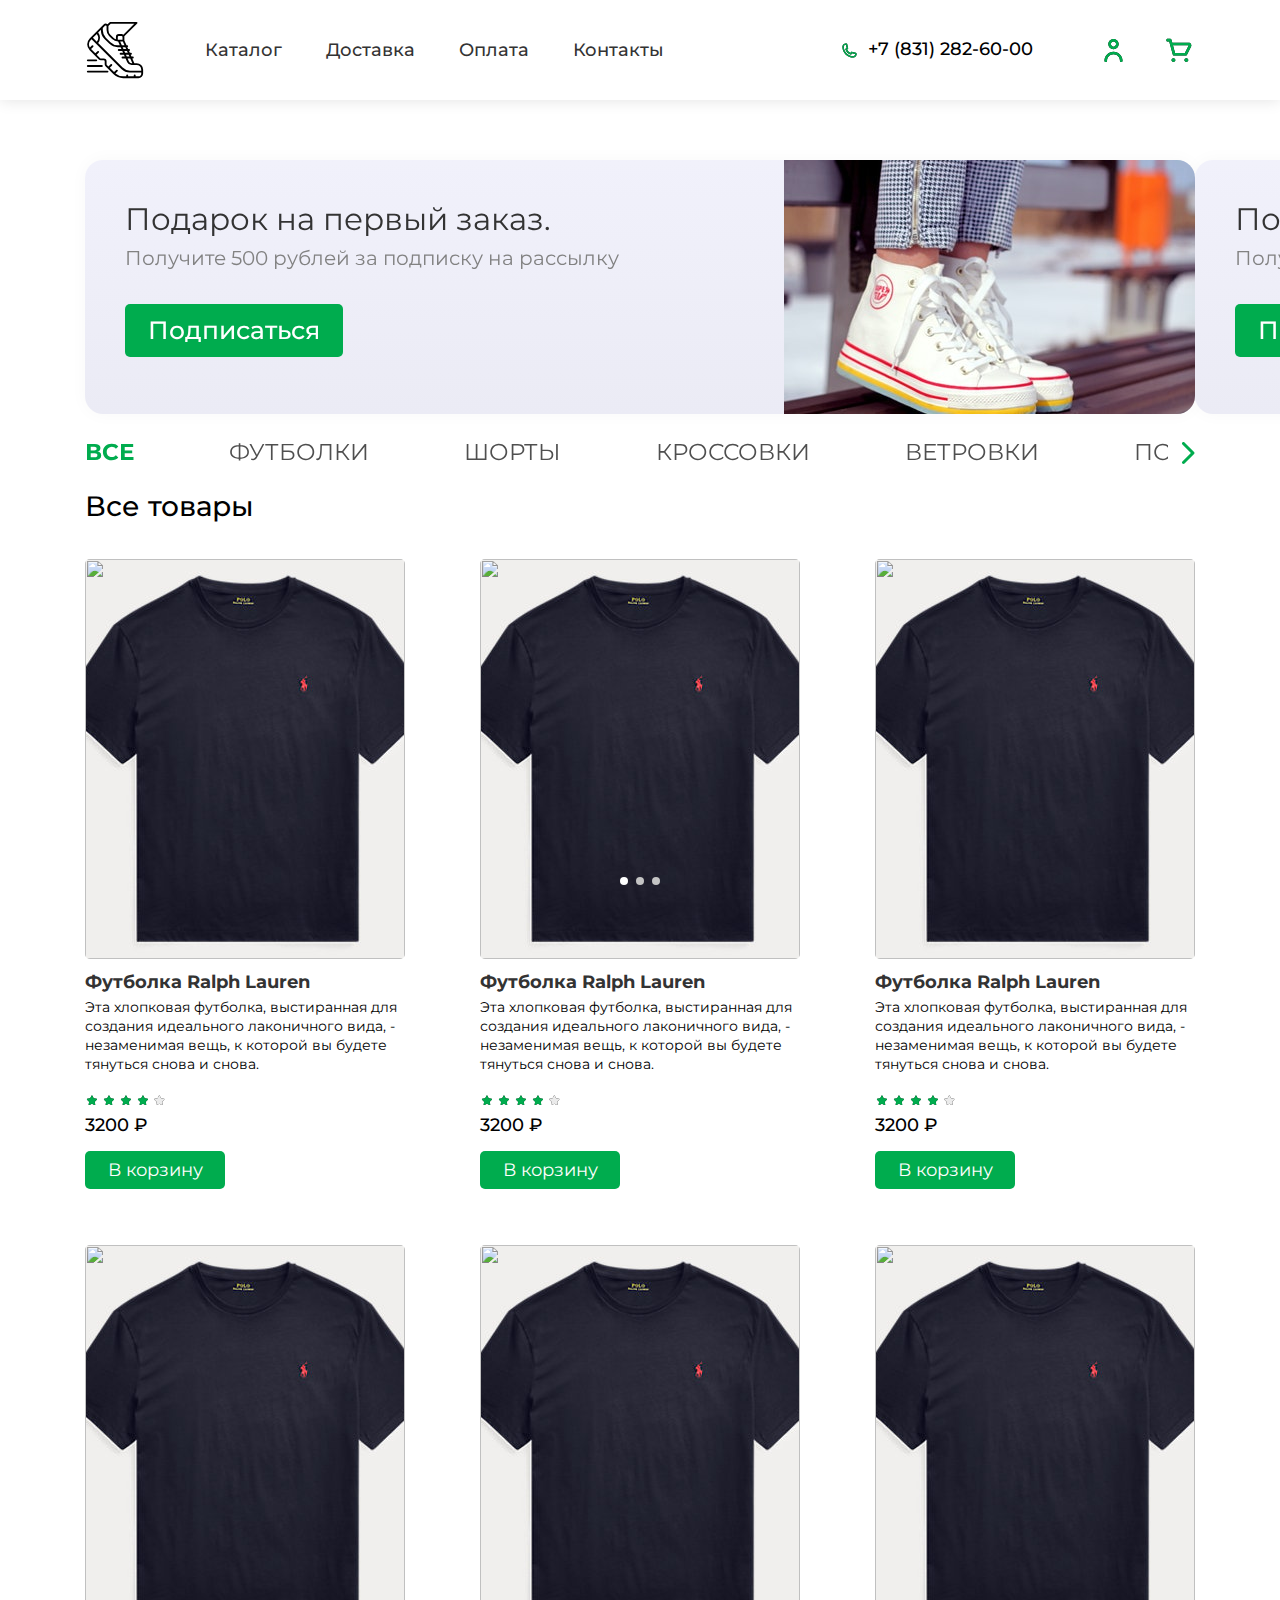
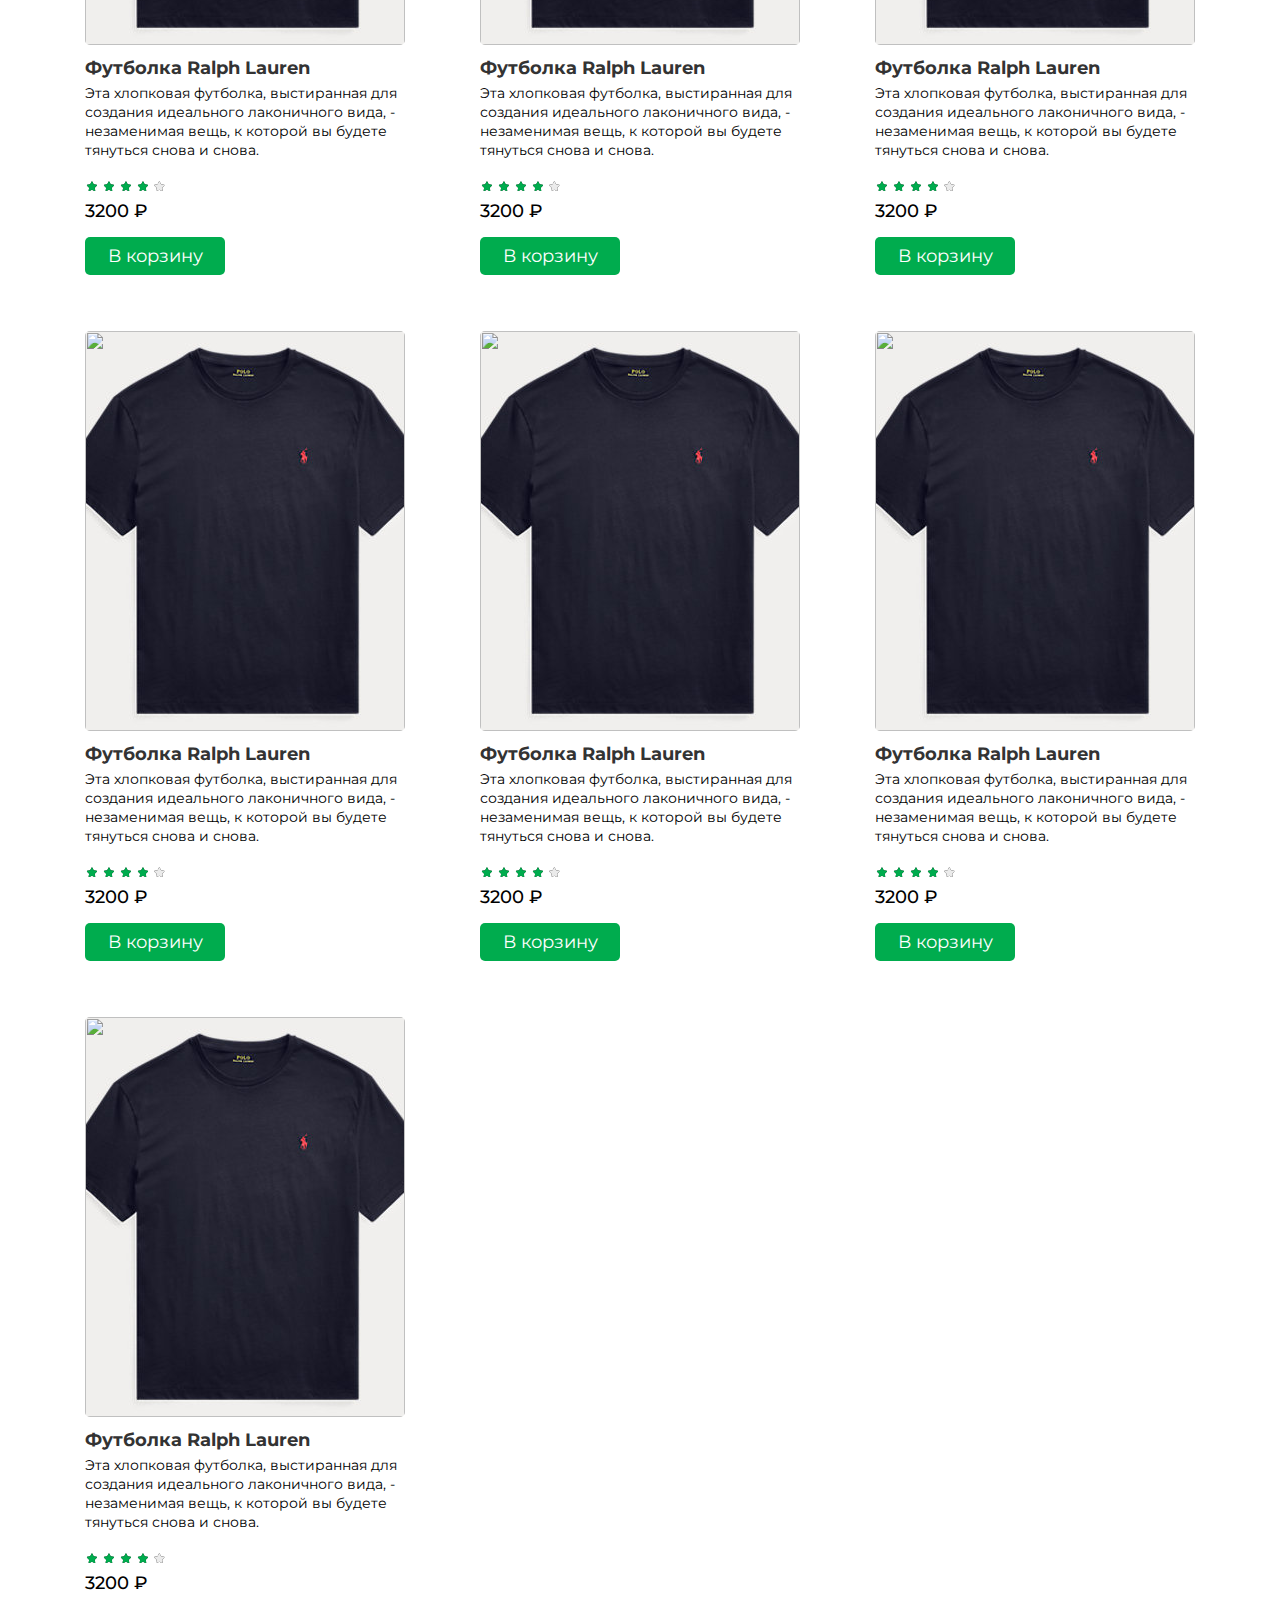
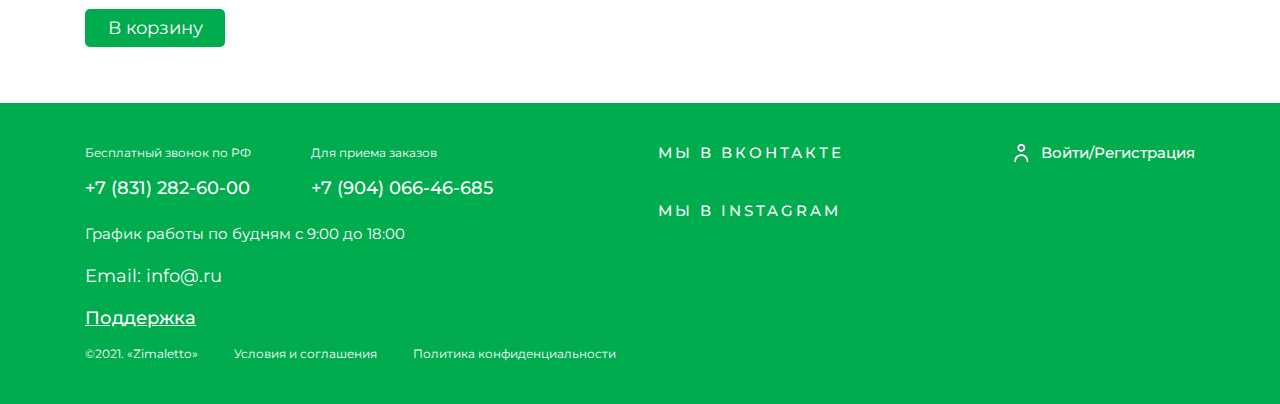
==== commit 9f312408: "Grouped styles" ====
--- a/index.html
+++ b/index.html
@@ -264,7 +264,7 @@
                                 <p>
                                     Получите 500 рублей за подписку на рассылку
                                 </p>
-                                <a href="">Без ноги остаться</a>
+                                <a href="">Подписаться</a>
                             </div>
                             <div class="swiper-slide block">
                                 <img src="/img/banner.jpg" alt="" />
@@ -272,7 +272,7 @@
                                 <p>
                                     Получите 500 рублей за подписку на рассылку
                                 </p>
-                                <a href="">С ногой отстаться</a>
+                                <a href="">Подписаться</a>
                             </div>
                         </div>
                         <div class="swiper-pagination"></div>
